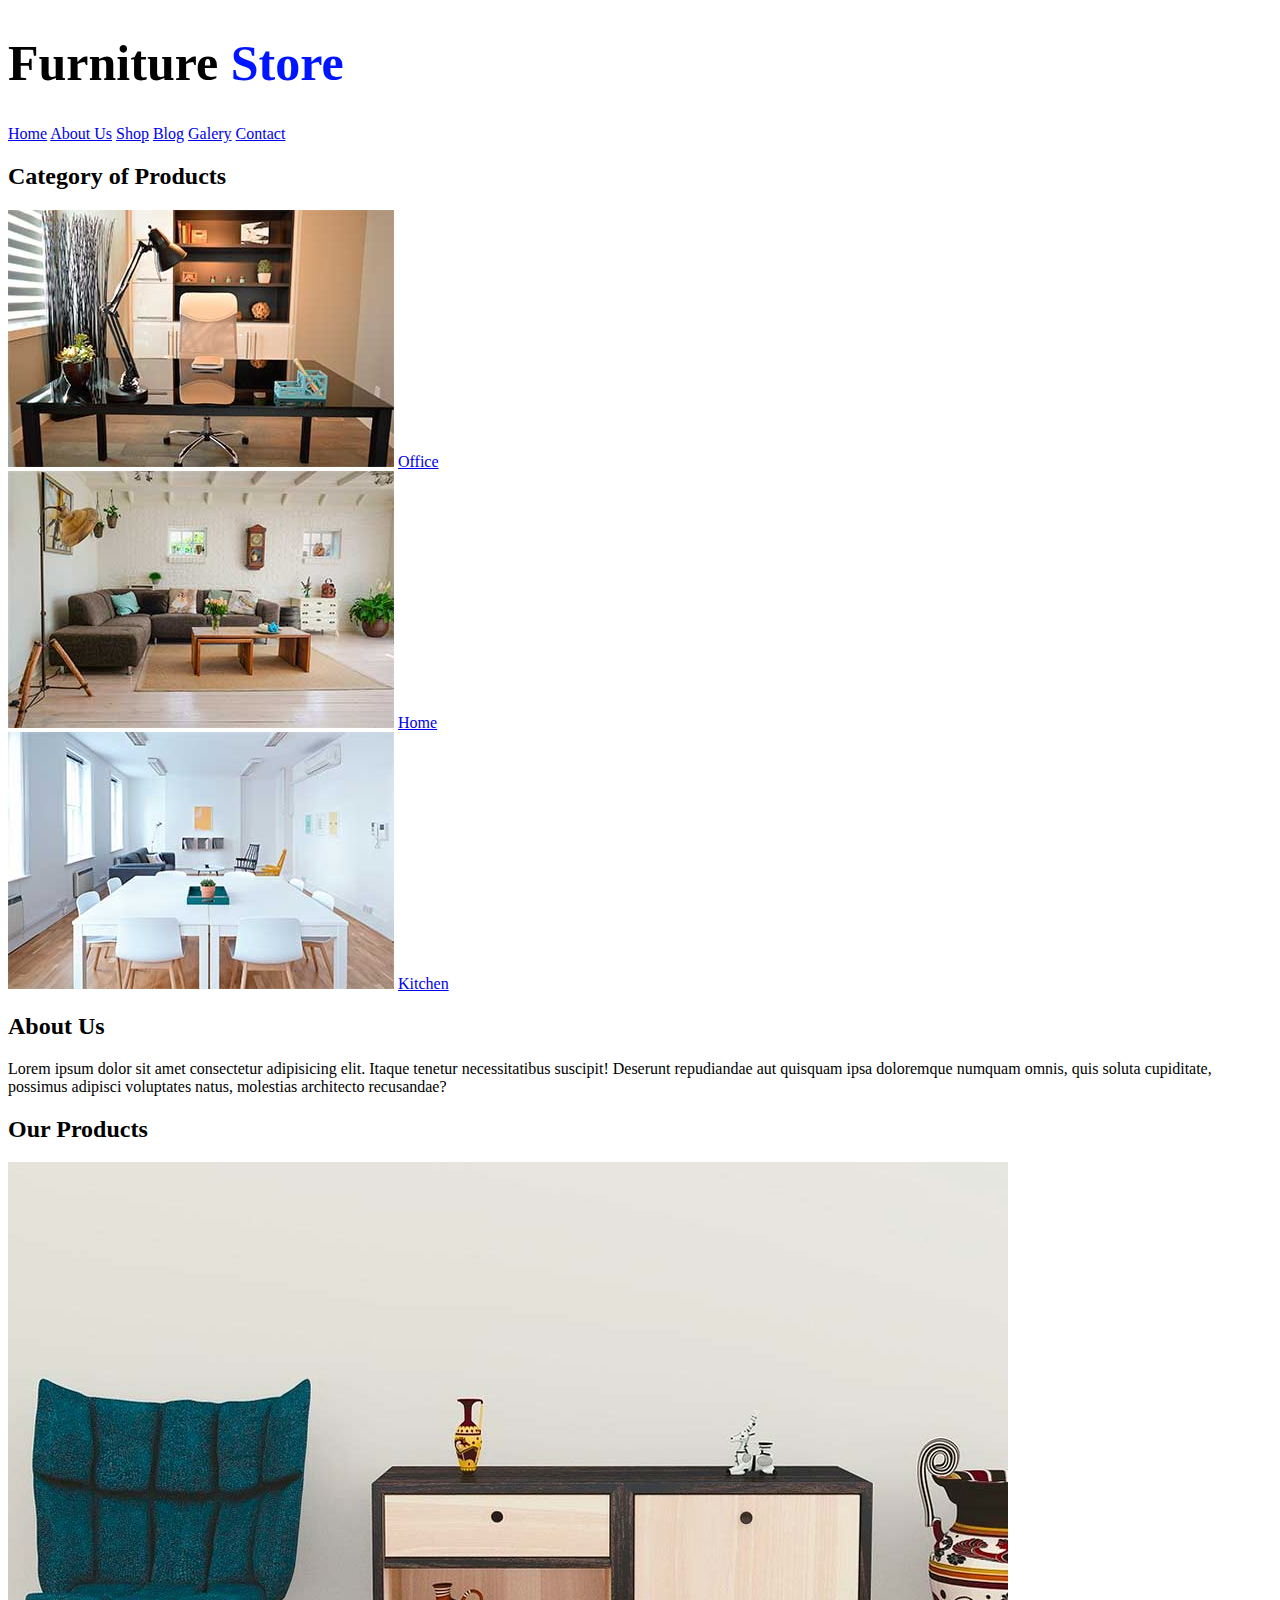
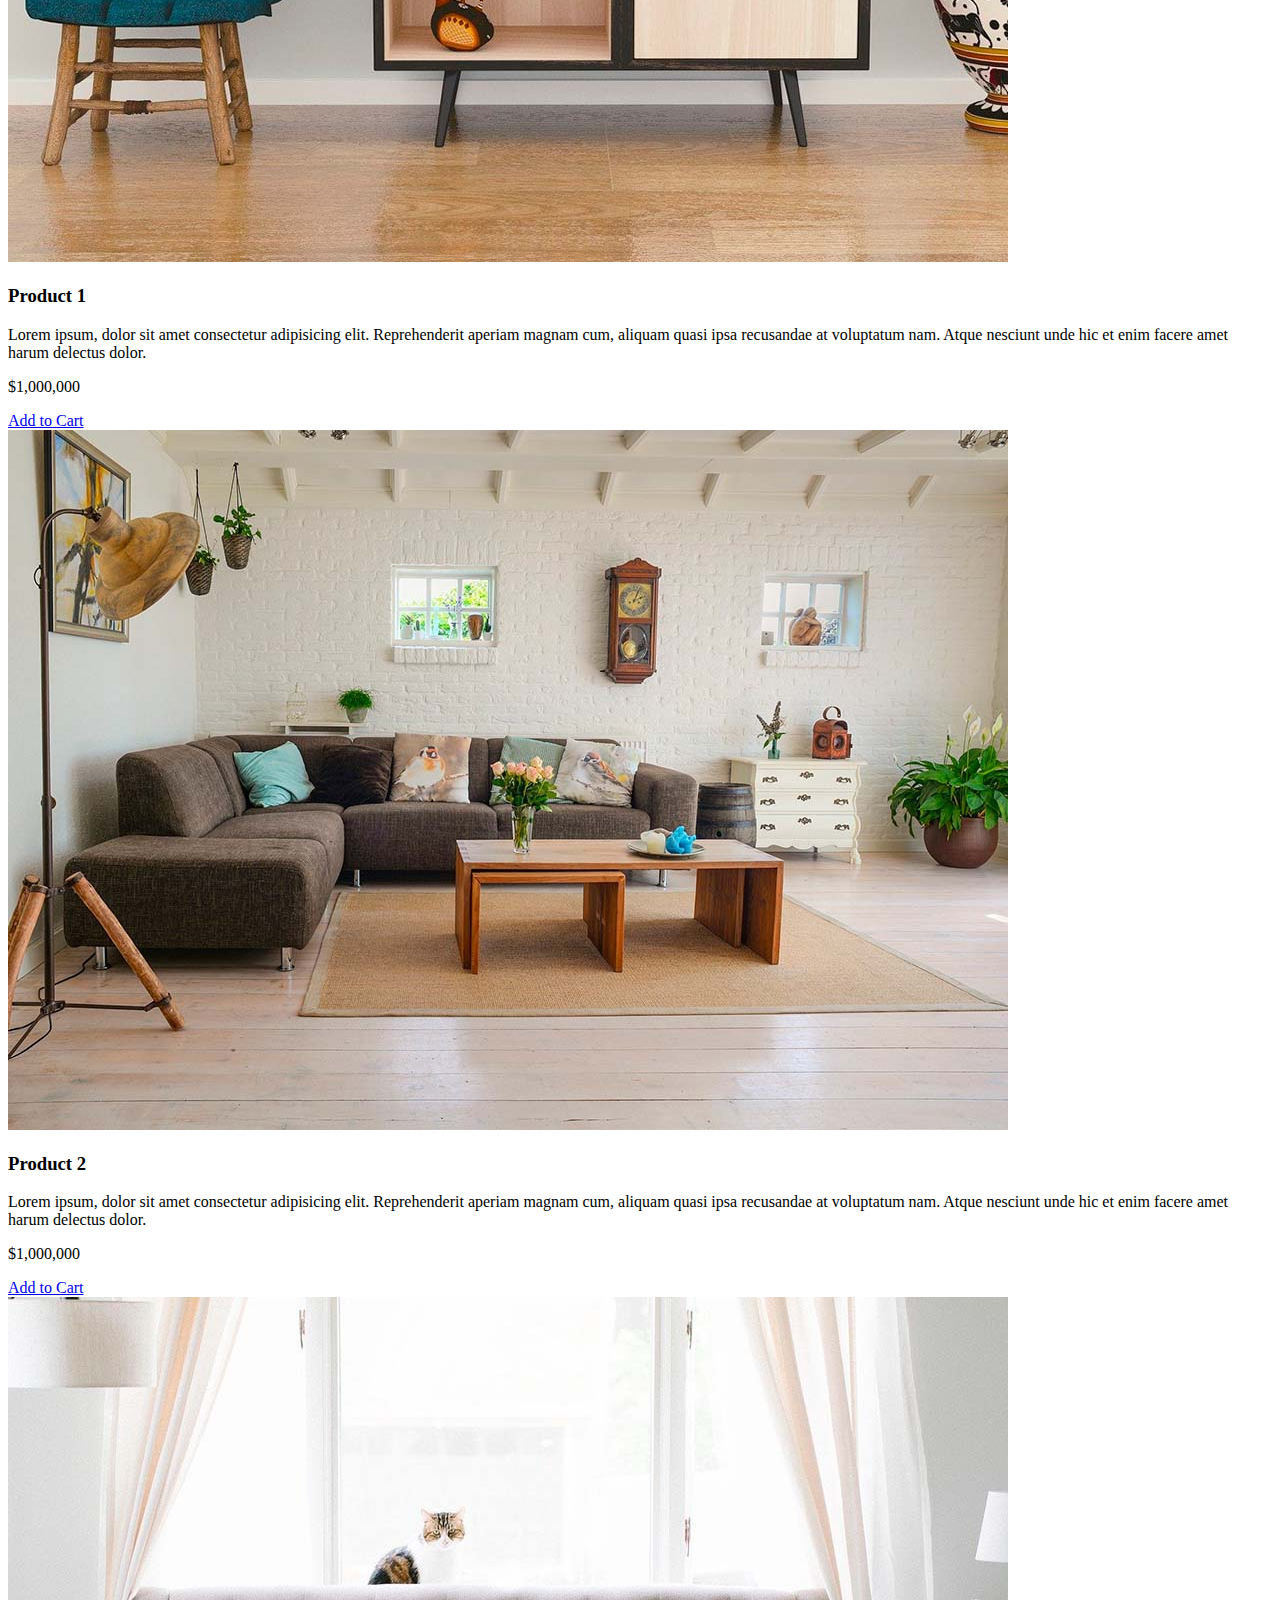
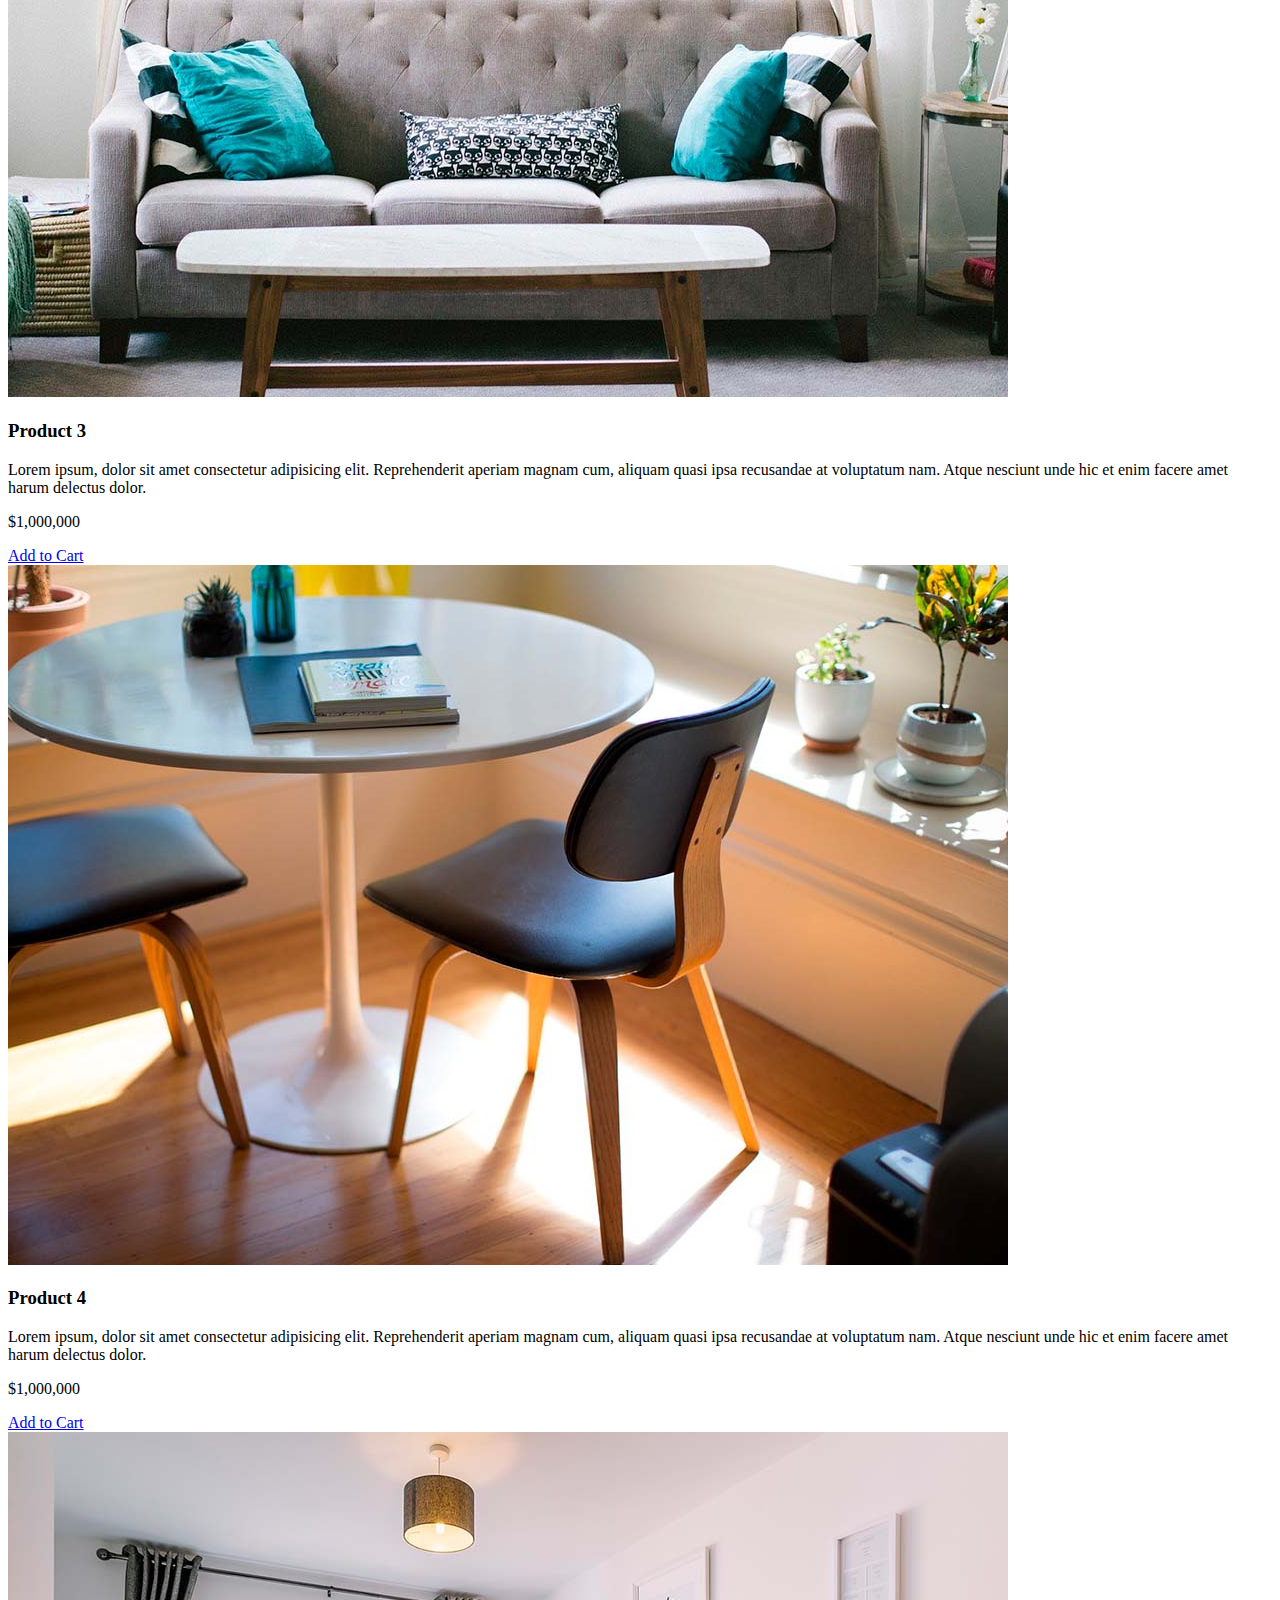
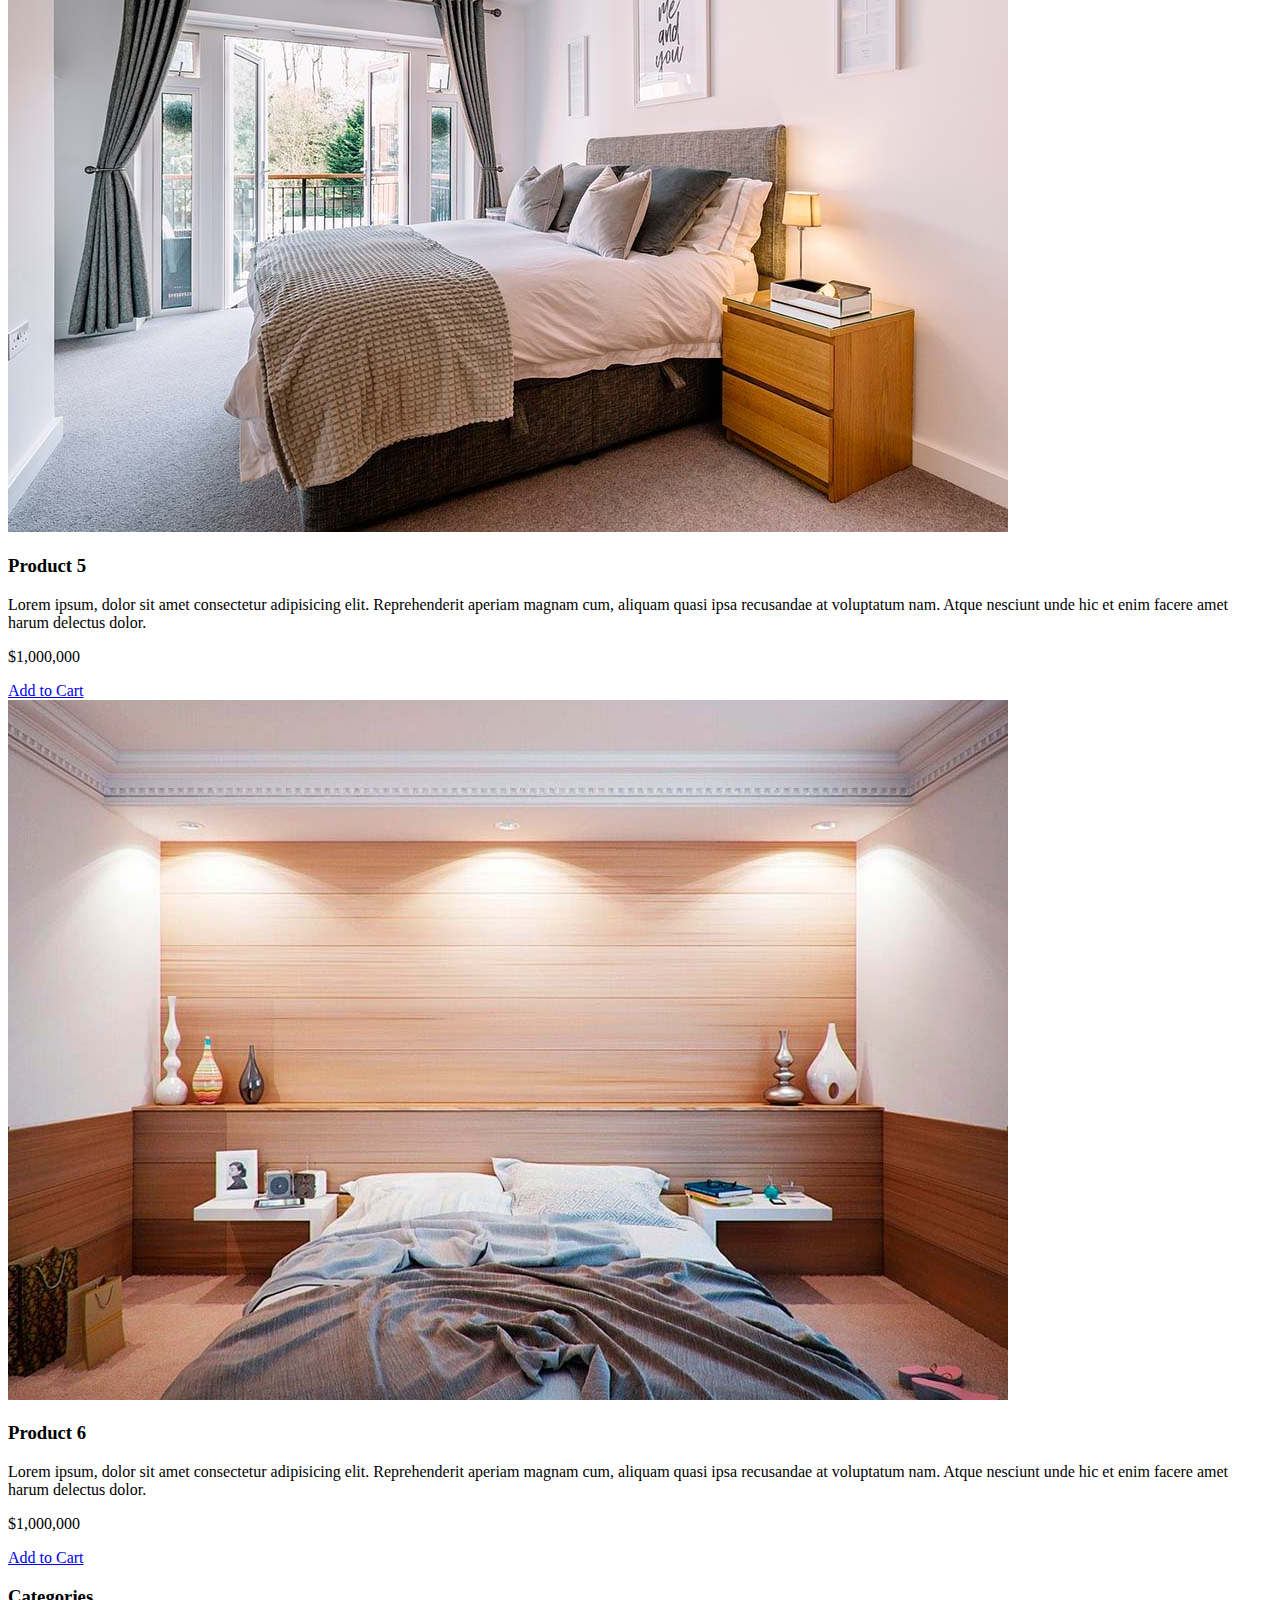
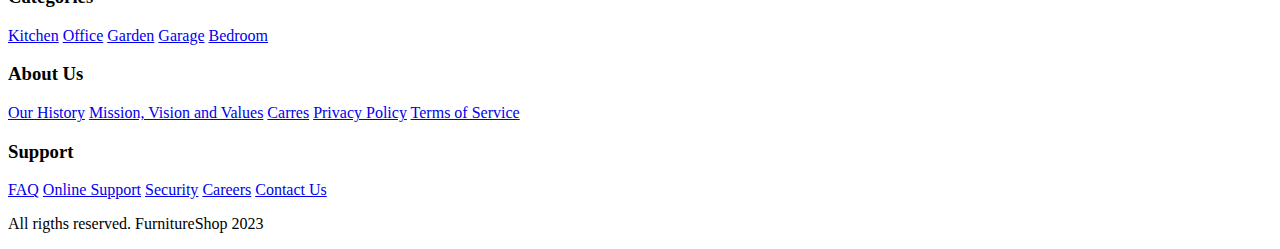
==== Ecommerce/Views/index.html @ 173f8a5f "Challenged title H1 with css" ====
<!DOCTYPE html>
<html lang="es">
<head>
  <meta charset="UTF-8">
  <meta name="viewport" content="width=device-width, initial-scale=1.0">
  <title>Aprendiendo Html5</title>
  <link rel="stylesheet" href="../Styles/styles.css">
</head>
<body>
  <header>
    <h1>Furniture <span>Store</span></h1>
  </header>

  <nav>
    <a href="index.html">Home</a>
    <a href="aboutUs.html">About Us</a>
    <a href="shop.html">Shop</a>
    <a href="blog.html">Blog</a>
    <a href="galery.html">Galery</a>
    <a href="contact.html">Contact</a>
  </nav>

  <section>
    <h2>Category of Products</h2>
    <div>
      <img src="../Assets/Img/categoria1.jpg" alt="Office image">
      <a href="#">Office</a>
    </div>
    <div>
      <img src="../Assets/Img/categoria2.jpg" alt="Home image">
      <a href="#">Home</a>
    </div>
    <div>
      <img src="../Assets/Img/categoria3.jpg" alt="Kitchen image">
      <a href="#">Kitchen</a>
    </div>
  </section>

  <section>
    <div>
      <h2>About Us</h2>
      <p>Lorem ipsum dolor sit amet consectetur adipisicing elit. Itaque tenetur necessitatibus suscipit! Deserunt repudiandae aut quisquam ipsa doloremque numquam omnis, quis soluta cupiditate, possimus adipisci voluptates natus, molestias architecto recusandae?</p>
    </div>
  </section>

  <main>
    <h2>Our Products</h2>
    <div>
      <div>  <!-- This is a product -->
        <img src="../Assets/Img/producto1.jpg" alt="Product 1">
        <div>  <!-- This is a description of product -->
          <h3>Product 1</h3>
          <p>Lorem ipsum, dolor sit amet consectetur adipisicing elit. Reprehenderit aperiam magnam cum, aliquam quasi ipsa recusandae at voluptatum nam. Atque nesciunt unde hic et enim facere amet harum delectus dolor.</p>
          <p>$1,000,000</p>
          <a href="#">Add to Cart</a>
        </div>
      </div>
      <div>  <!-- This is a product -->
        <img src="../Assets/Img/producto2.jpg" alt="Product 2">
        <div>  <!-- This is a description of product -->
          <h3>Product 2</h3>
          <p>Lorem ipsum, dolor sit amet consectetur adipisicing elit. Reprehenderit aperiam magnam cum, aliquam quasi ipsa recusandae at voluptatum nam. Atque nesciunt unde hic et enim facere amet harum delectus dolor.</p>
          <p>$1,000,000</p>
          <a href="#">Add to Cart</a>
        </div>
      </div>
      <div>  <!-- This is a product -->
        <img src="../Assets/Img/producto3.jpg" alt="Product 3">
        <div>  <!-- This is a description of product -->
          <h3>Product 3</h3>
          <p>Lorem ipsum, dolor sit amet consectetur adipisicing elit. Reprehenderit aperiam magnam cum, aliquam quasi ipsa recusandae at voluptatum nam. Atque nesciunt unde hic et enim facere amet harum delectus dolor.</p>
          <p>$1,000,000</p>
          <a href="#">Add to Cart</a>
        </div>
      </div>
      <div>  <!-- This is a product -->
        <img src="../Assets/Img/producto4.jpg" alt="Product 4">
        <div>  <!-- This is a description of product -->
          <h3>Product 4</h3>
          <p>Lorem ipsum, dolor sit amet consectetur adipisicing elit. Reprehenderit aperiam magnam cum, aliquam quasi ipsa recusandae at voluptatum nam. Atque nesciunt unde hic et enim facere amet harum delectus dolor.</p>
          <p>$1,000,000</p>
          <a href="#">Add to Cart</a>
        </div>
      </div>
      <div>  <!-- This is a product -->
        <img src="../Assets/Img/producto5.jpg" alt="Product 5">
        <div>  <!-- This is a description of product -->
          <h3>Product 5</h3>
          <p>Lorem ipsum, dolor sit amet consectetur adipisicing elit. Reprehenderit aperiam magnam cum, aliquam quasi ipsa recusandae at voluptatum nam. Atque nesciunt unde hic et enim facere amet harum delectus dolor.</p>
          <p>$1,000,000</p>
          <a href="#">Add to Cart</a>
        </div>
      </div>
      <div>  <!-- This is a product -->
        <img src="../Assets/Img/producto6.jpg" alt="Product 6">
        <div>  <!-- This is a description of product -->
          <h3>Product 6</h3>
          <p>Lorem ipsum, dolor sit amet consectetur adipisicing elit. Reprehenderit aperiam magnam cum, aliquam quasi ipsa recusandae at voluptatum nam. Atque nesciunt unde hic et enim facere amet harum delectus dolor.</p>
          <p>$1,000,000</p>
          <a href="#">Add to Cart</a>
        </div>
      </div>
    </div>
  </main>

  <footer>
      <div>
        <h3>Categories</h3>
        <nav>
          <a href="#">Kitchen</a>
          <a href="#">Office</a>
          <a href="#">Garden</a>
          <a href="#">Garage</a>
          <a href="#">Bedroom</a>
        </nav>
      </div>
      <div>
        <h3>About Us</h3>
        <nav>
          <a href="#">Our History</a>
          <a href="#">Mission, Vision and Values</a>
          <a href="#">Carres</a>
          <a href="#">Privacy Policy</a>
          <a href="#">Terms of Service</a>
        </nav>
      </div>
      <div>
        <h3>Support</h3>
        <nav>
          <a href="#">FAQ</a>
          <a href="#">Online Support</a>
          <a href="#">Security</a>
          <a href="#">Careers</a>
          <a href="#">Contact Us</a>
        </nav>
      </div>
      <p>All rigths reserved. FurnitureShop 2023</p>
  </footer>
</body>
</html>
---- Ecommerce/Styles/styles.css ----
h1{
  color: black;
  font-size: 50px;
}

h1 span {
  color: rgb(0, 21, 255);
}
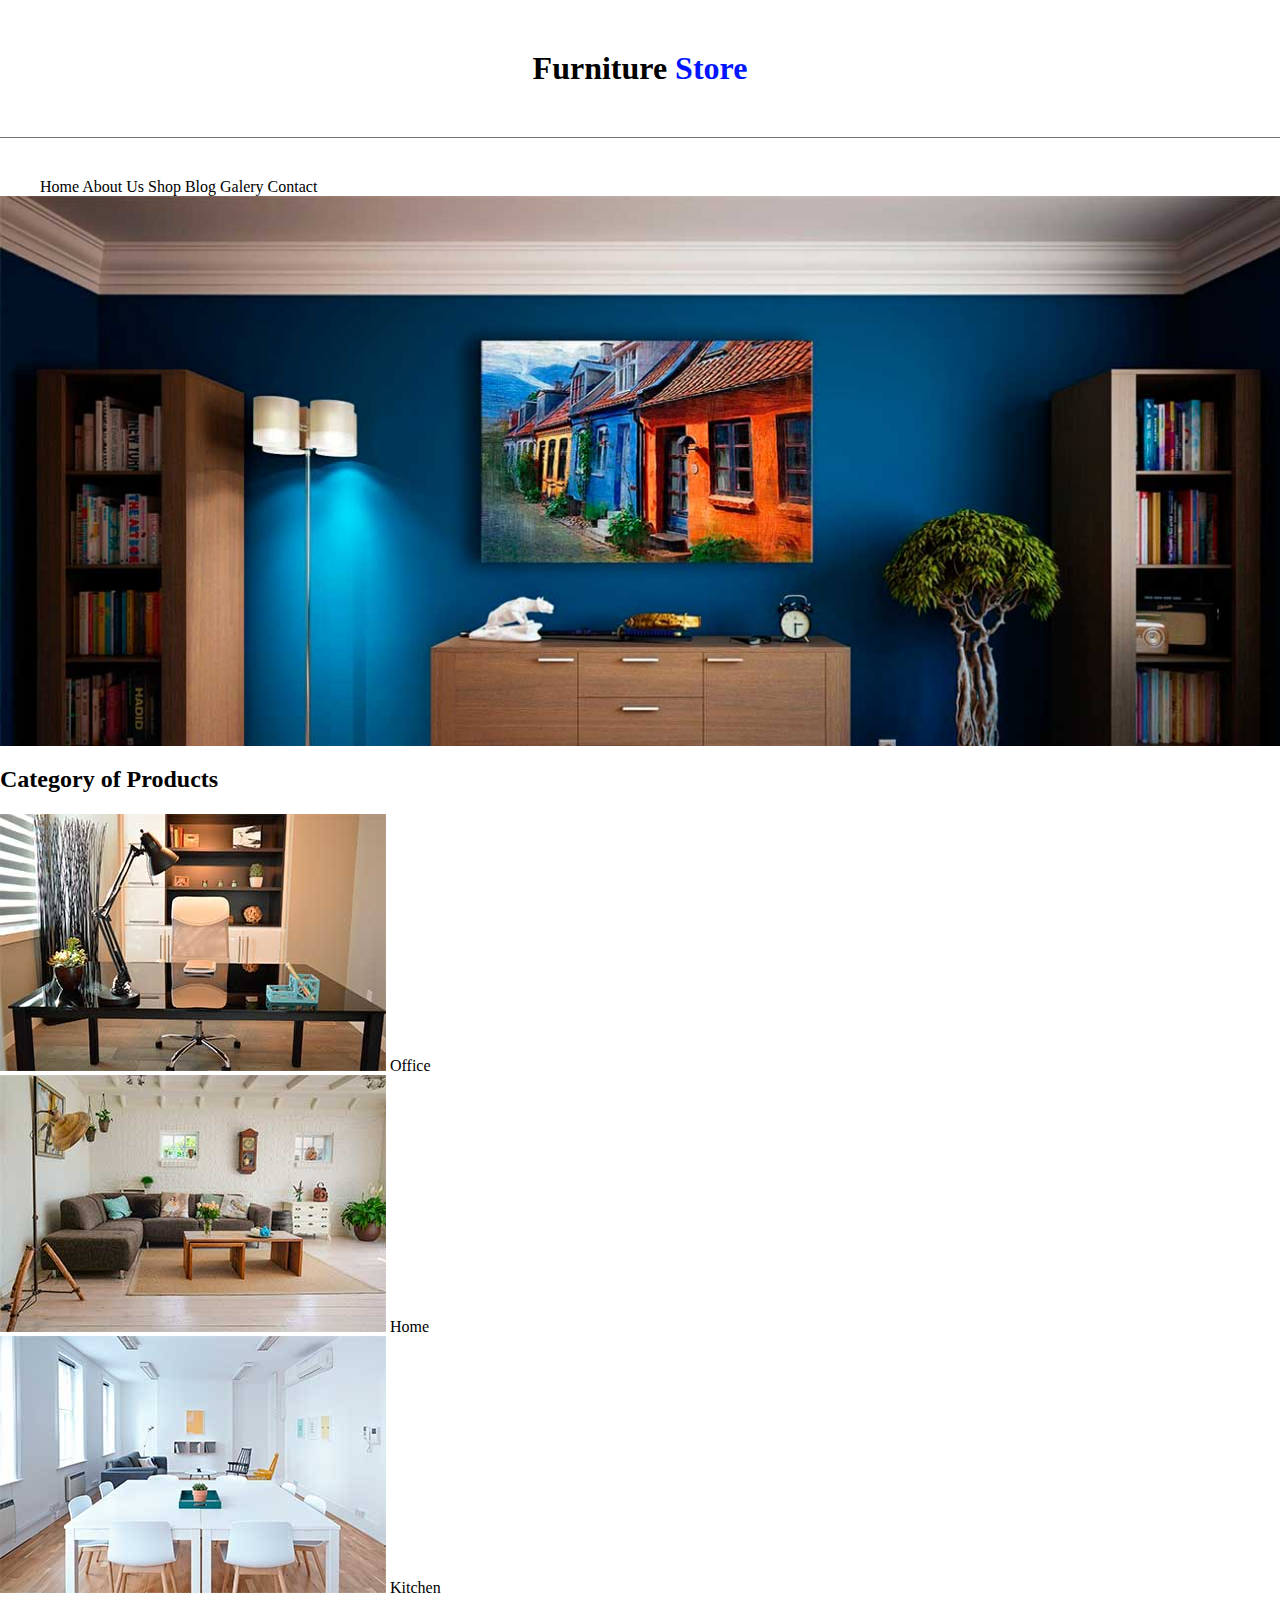
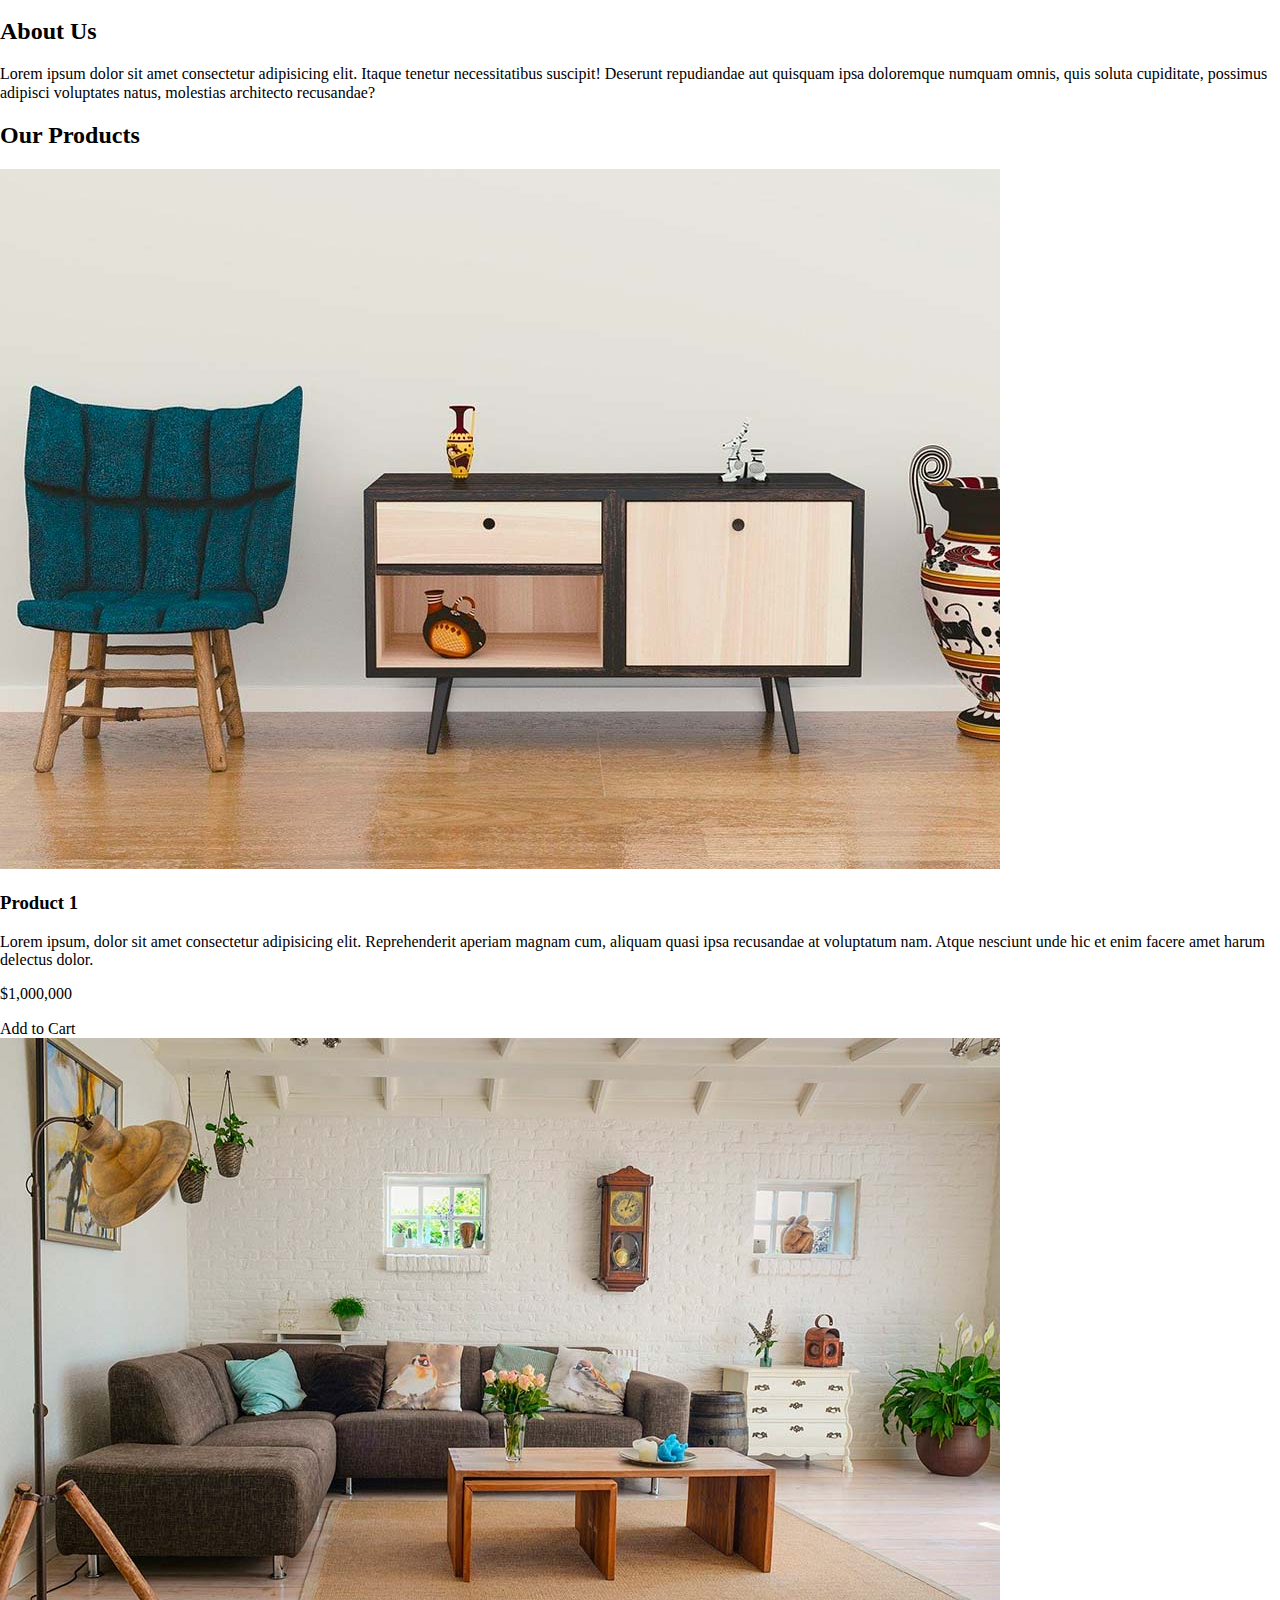
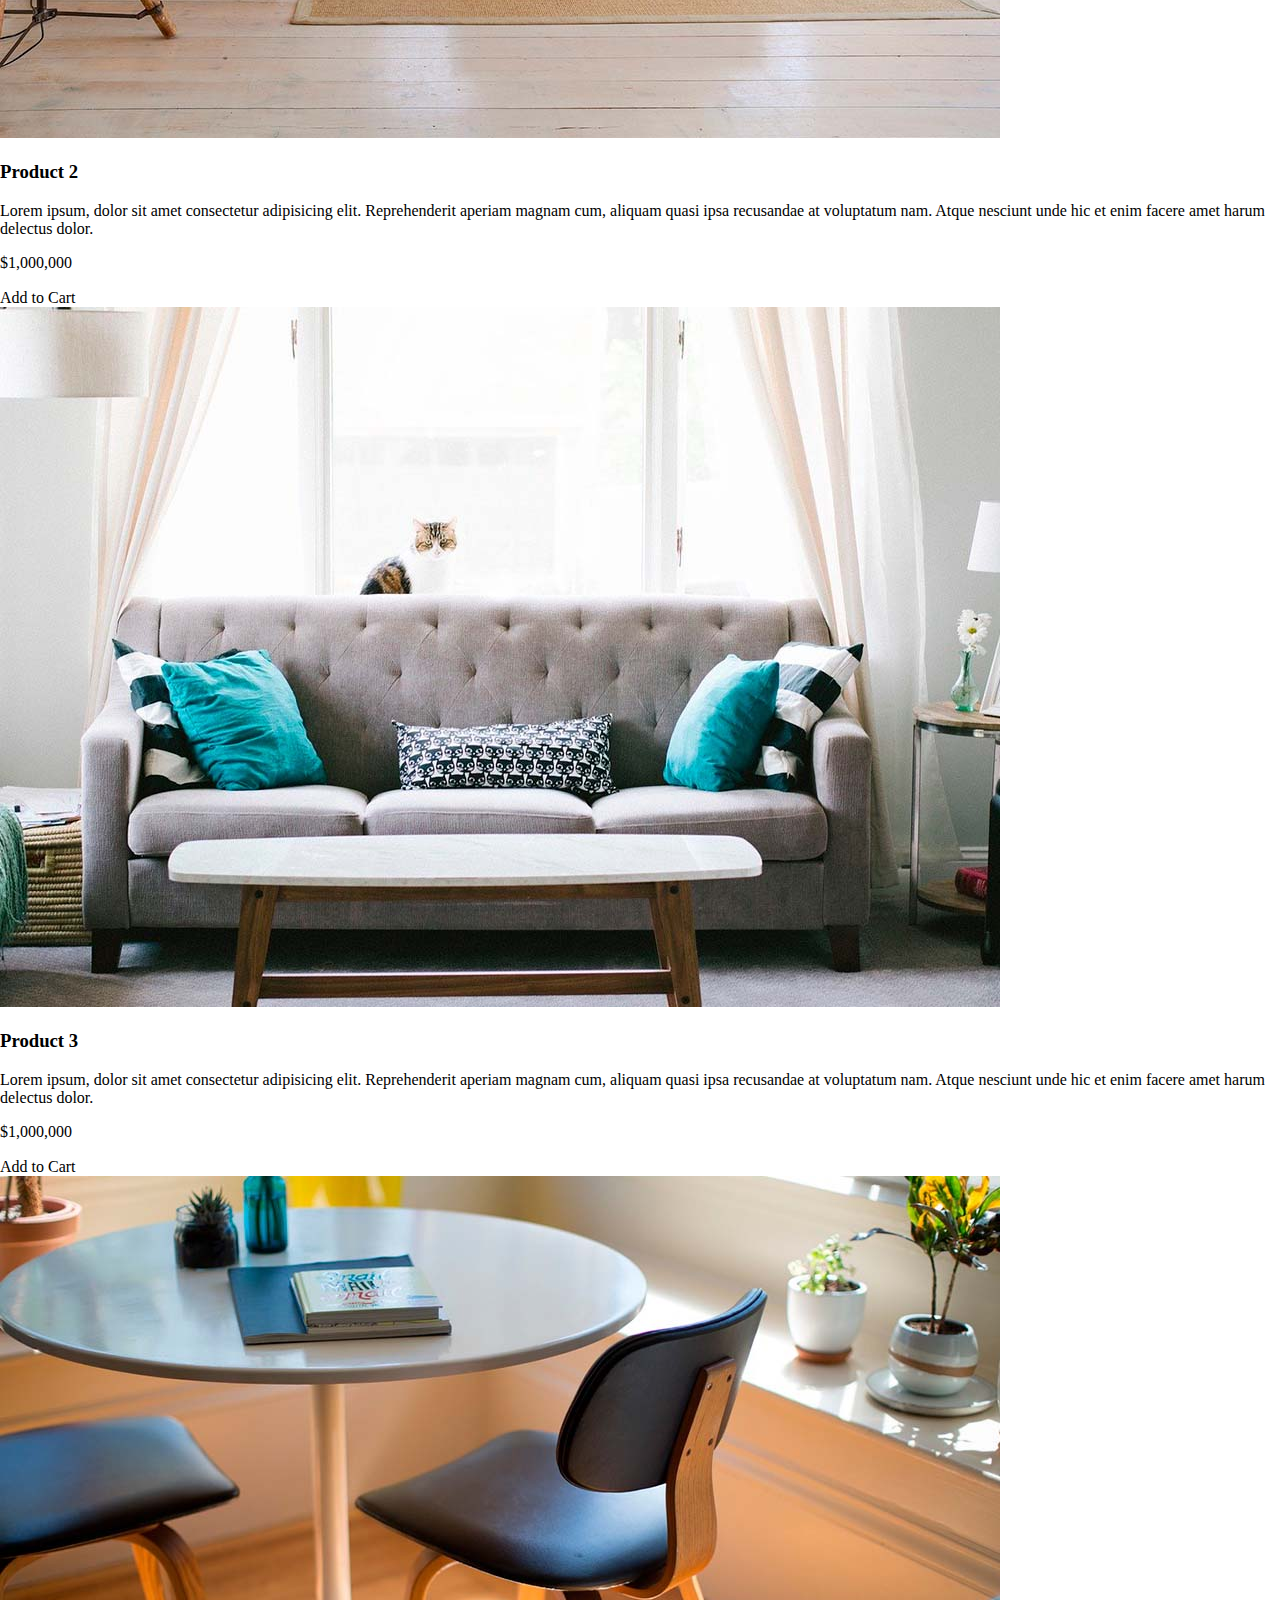
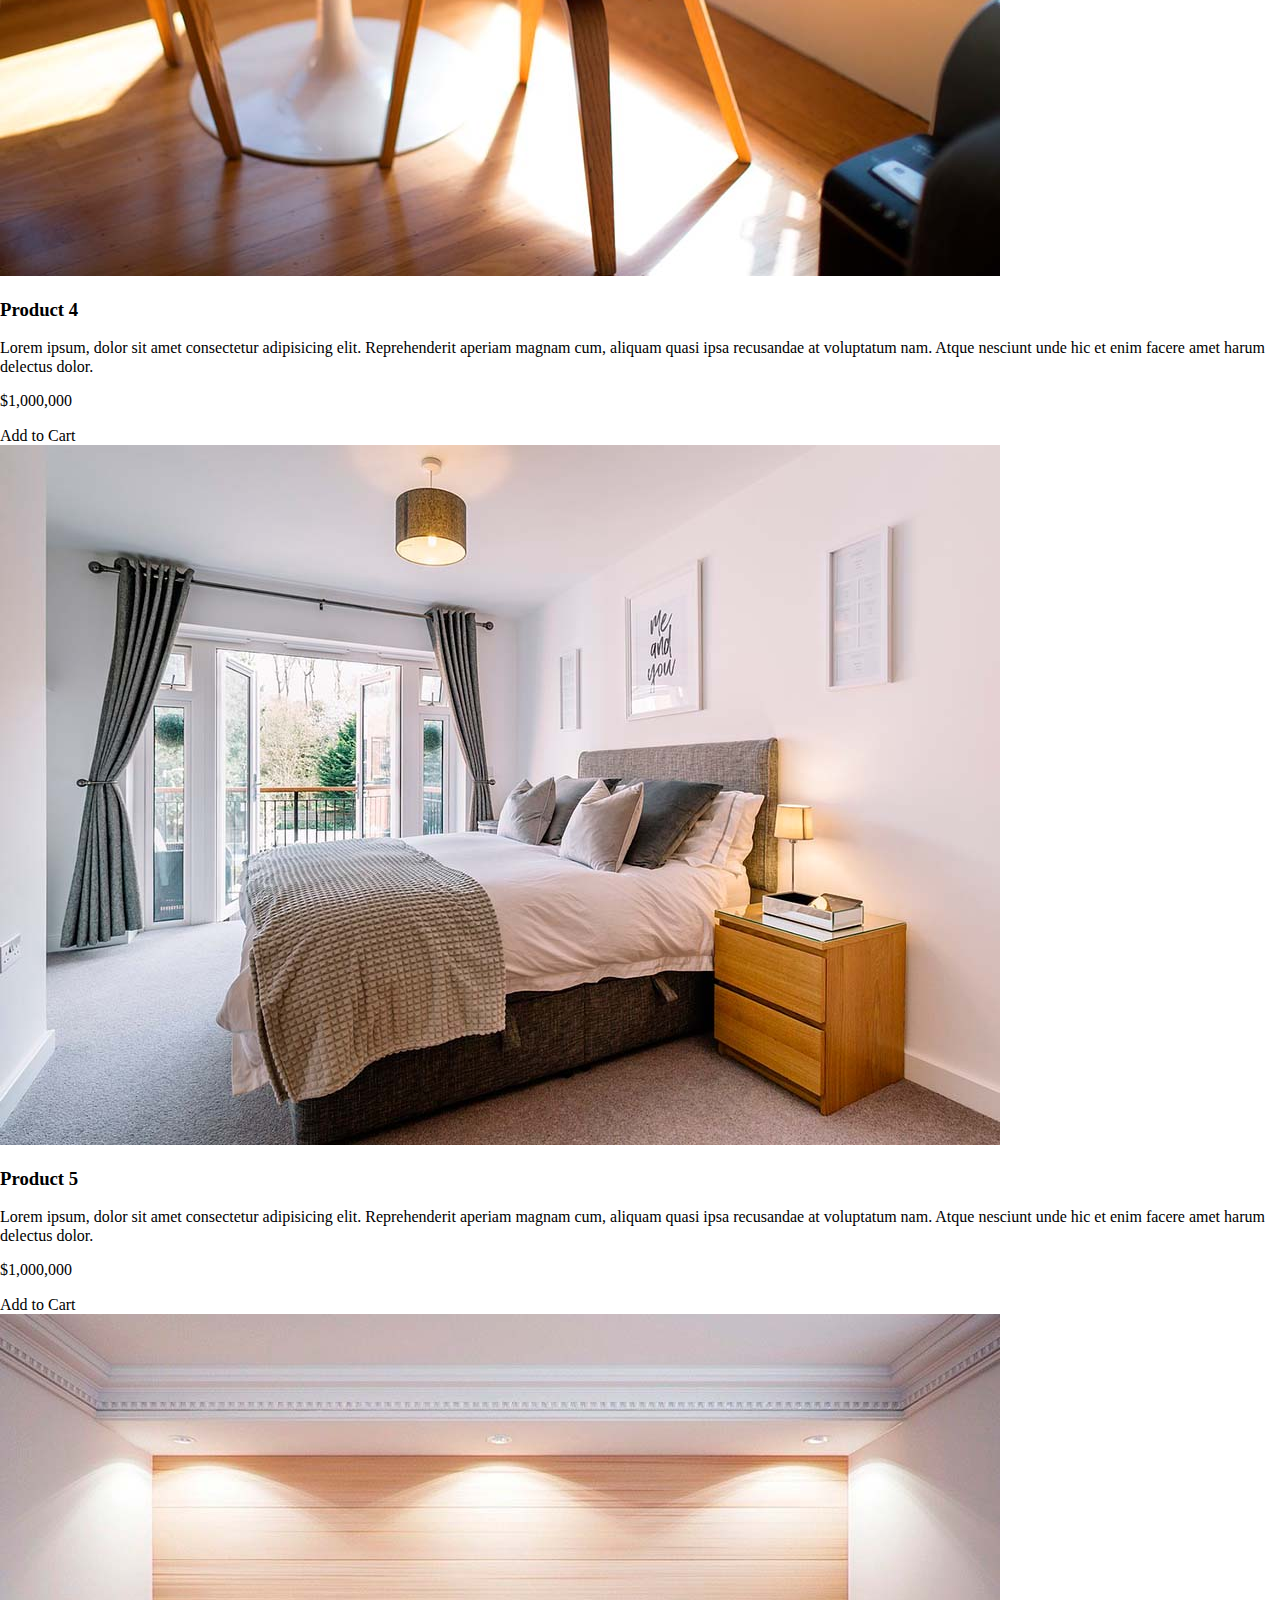
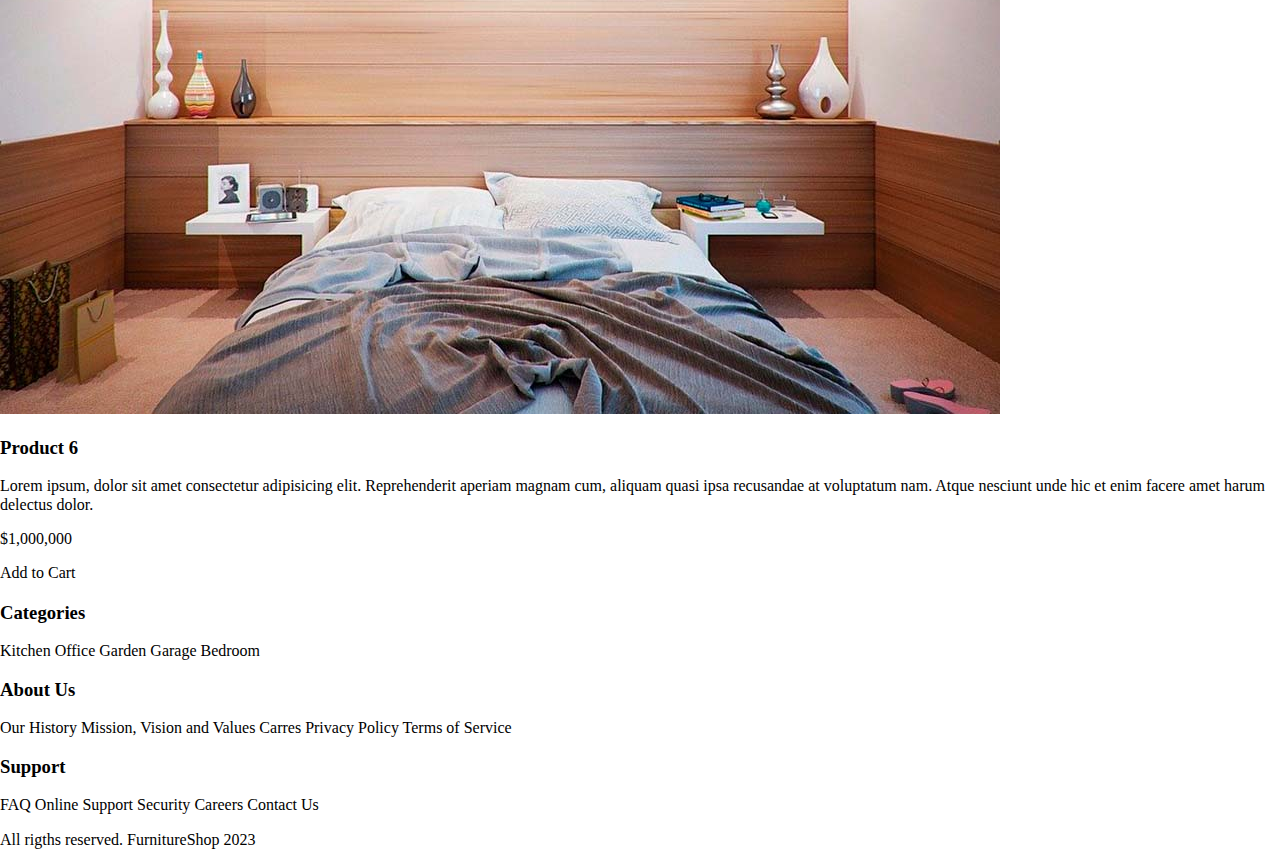
==== commit b011366a: "Add normalize.css box model and start of css" ====
--- a/Ecommerce/Views/index.html
+++ b/Ecommerce/Views/index.html
@@ -4,14 +4,16 @@
   <meta charset="UTF-8">
   <meta name="viewport" content="width=device-width, initial-scale=1.0">
   <title>Aprendiendo Html5</title>
+  <link rel="stylesheet" href="../Styles/normalize.css">
   <link rel="stylesheet" href="../Styles/styles.css">
 </head>
 <body>
   <header>
-    <h1>Furniture <span>Store</span></h1>
+    <h1 class="siteName">Furniture <span>Store</span></h1>
   </header>
 
-  <nav>
+  <div class="line"></div>
+  <nav class="primaryNav container">
     <a href="index.html">Home</a>
     <a href="aboutUs.html">About Us</a>
     <a href="shop.html">Shop</a>
@@ -19,7 +21,9 @@
     <a href="galery.html">Galery</a>
     <a href="contact.html">Contact</a>
   </nav>
+  <div class="hero">
 
+  </div>
   <section>
     <h2>Category of Products</h2>
     <div>
@@ -36,7 +40,7 @@
     </div>
   </section>
 
-  <section>
+  <section class="aboutUs">
     <div>
       <h2>About Us</h2>
       <p>Lorem ipsum dolor sit amet consectetur adipisicing elit. Itaque tenetur necessitatibus suscipit! Deserunt repudiandae aut quisquam ipsa doloremque numquam omnis, quis soluta cupiditate, possimus adipisci voluptates natus, molestias architecto recusandae?</p>
--- a/Ecommerce/Styles/styles.css
+++ b/Ecommerce/Styles/styles.css
@@ -1,8 +1,66 @@
-h1{
-  color: black;
-  font-size: 50px;
+/* Snippet de box model y box sizing */
+html {
+  box-sizing: border-box;
+}
+*, *:before, *:after {
+  box-sizing: inherit;
 }
 
-h1 span {
+/* Globales */
+a {
+  text-decoration: none;
+  color: black;
+}
+
+
+/* Header y Navegacion */
+.siteName{
+  margin-top: 50px;
+  margin-bottom: 50px;
+  text-align: center;
+}
+
+.siteName span {
   color: rgb(0, 21, 255);
-}+}
+
+.line {
+  border-top: 1px solid rgba(79, 79, 79, 0.798);
+  padding: 20px 0;
+}
+
+.container {
+  max-width: 1200px;
+  margin: 0px auto;
+}
+
+.hero {
+  background-image: url(../Assets/Img/principal.jpg);
+  height: 550px;
+  background-repeat: no-repeat;
+  background-size: cover;
+}
+
+/* BOX MODEL */
+/* Padding = separar el contenido de los bordes hacia adentro del contenedor */
+/* Margin = separar el contenido de los bordes hacia afuera del contenedor */
+/* Border = borde del contenedor */
+/* Width = ancho del contenedor */
+/* Height = alto del contenedor */
+/* Box-sizing = permite que el width y height sean el ancho y alto del contenedor, sin contar el padding y border */
+/* Snippet
+
+html {
+  box-sizing: border-box;
+}
+*, *:before, *:after {
+  box-sizing: inherit;
+}
+
+
+*/
+
+/* DISPLAY */
+/* Block = ocupa todo el ancho disponible y se coloca un elemento debajo del otro */
+/* Inline = ocupa el ancho del contenido y se coloca un elemento a la derecha del otro */
+/* Inline-block = permite darle un width, height y margin a un elemento inline comun */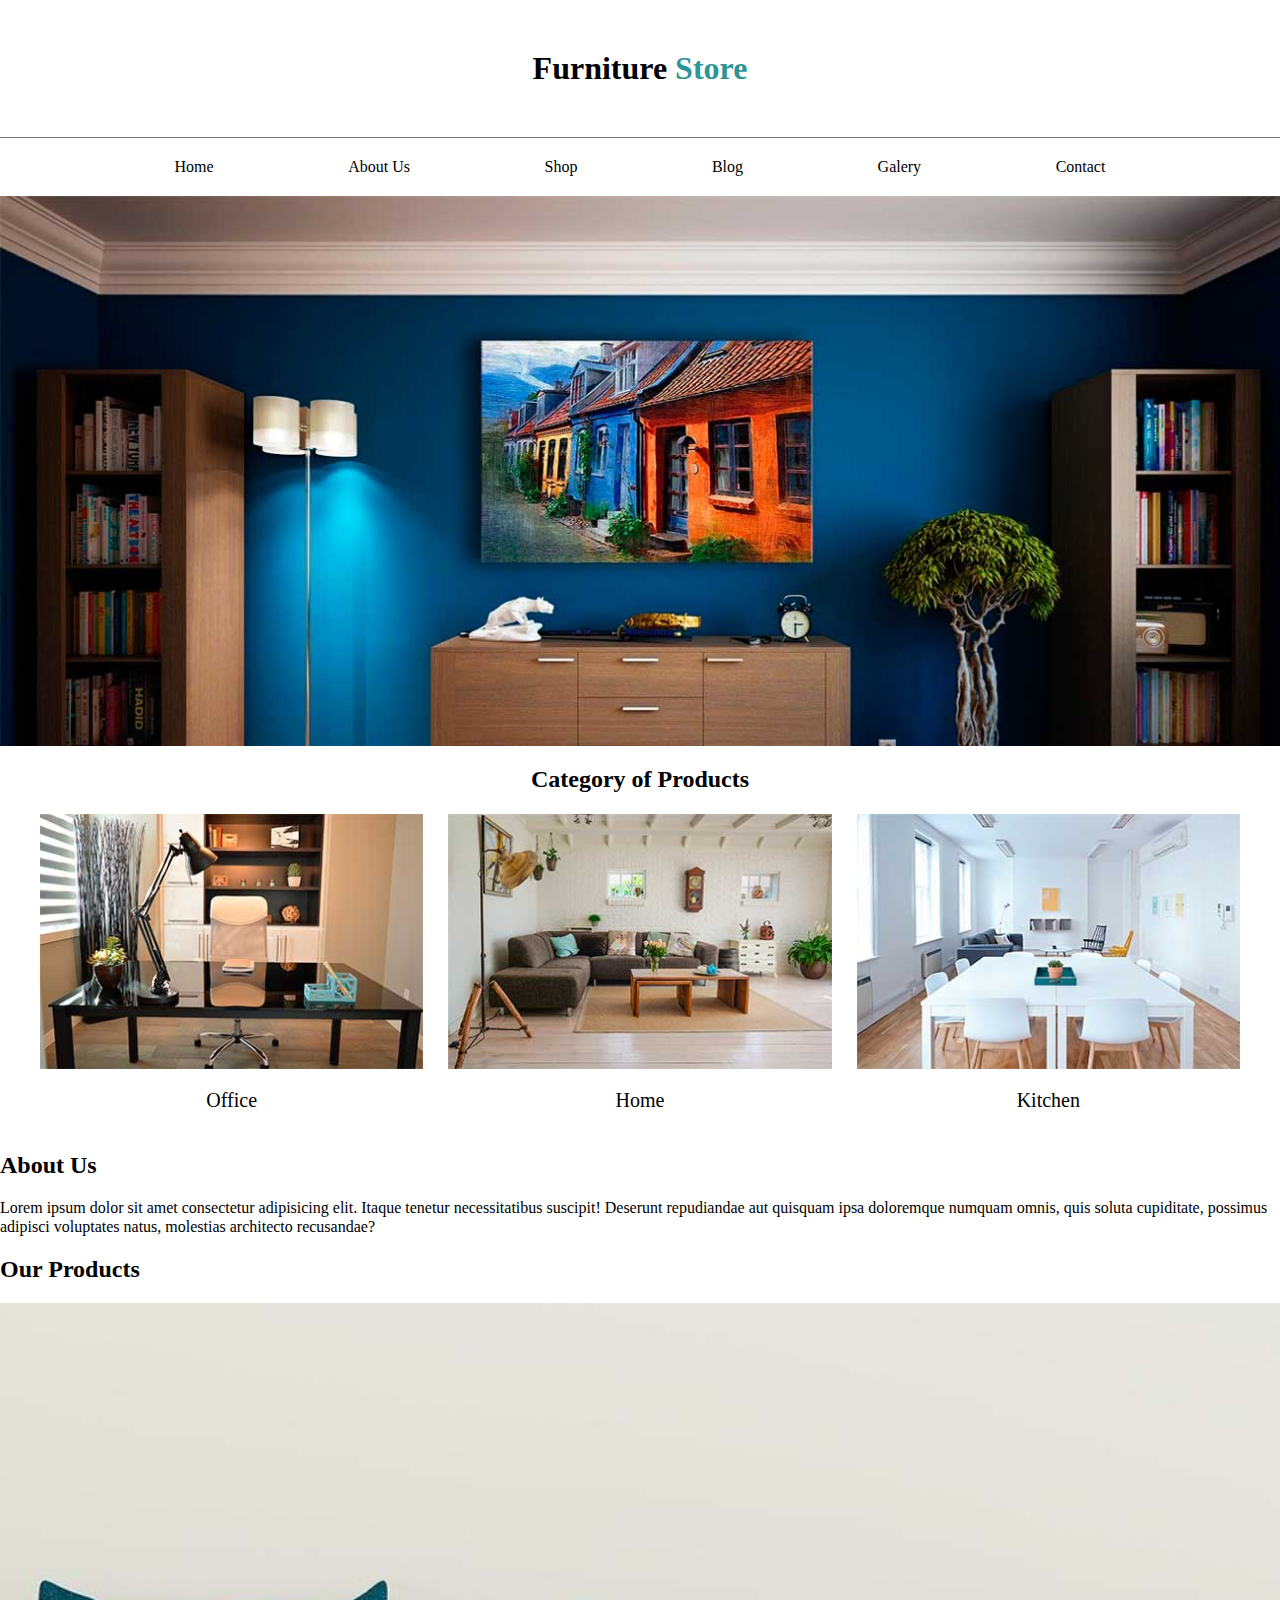
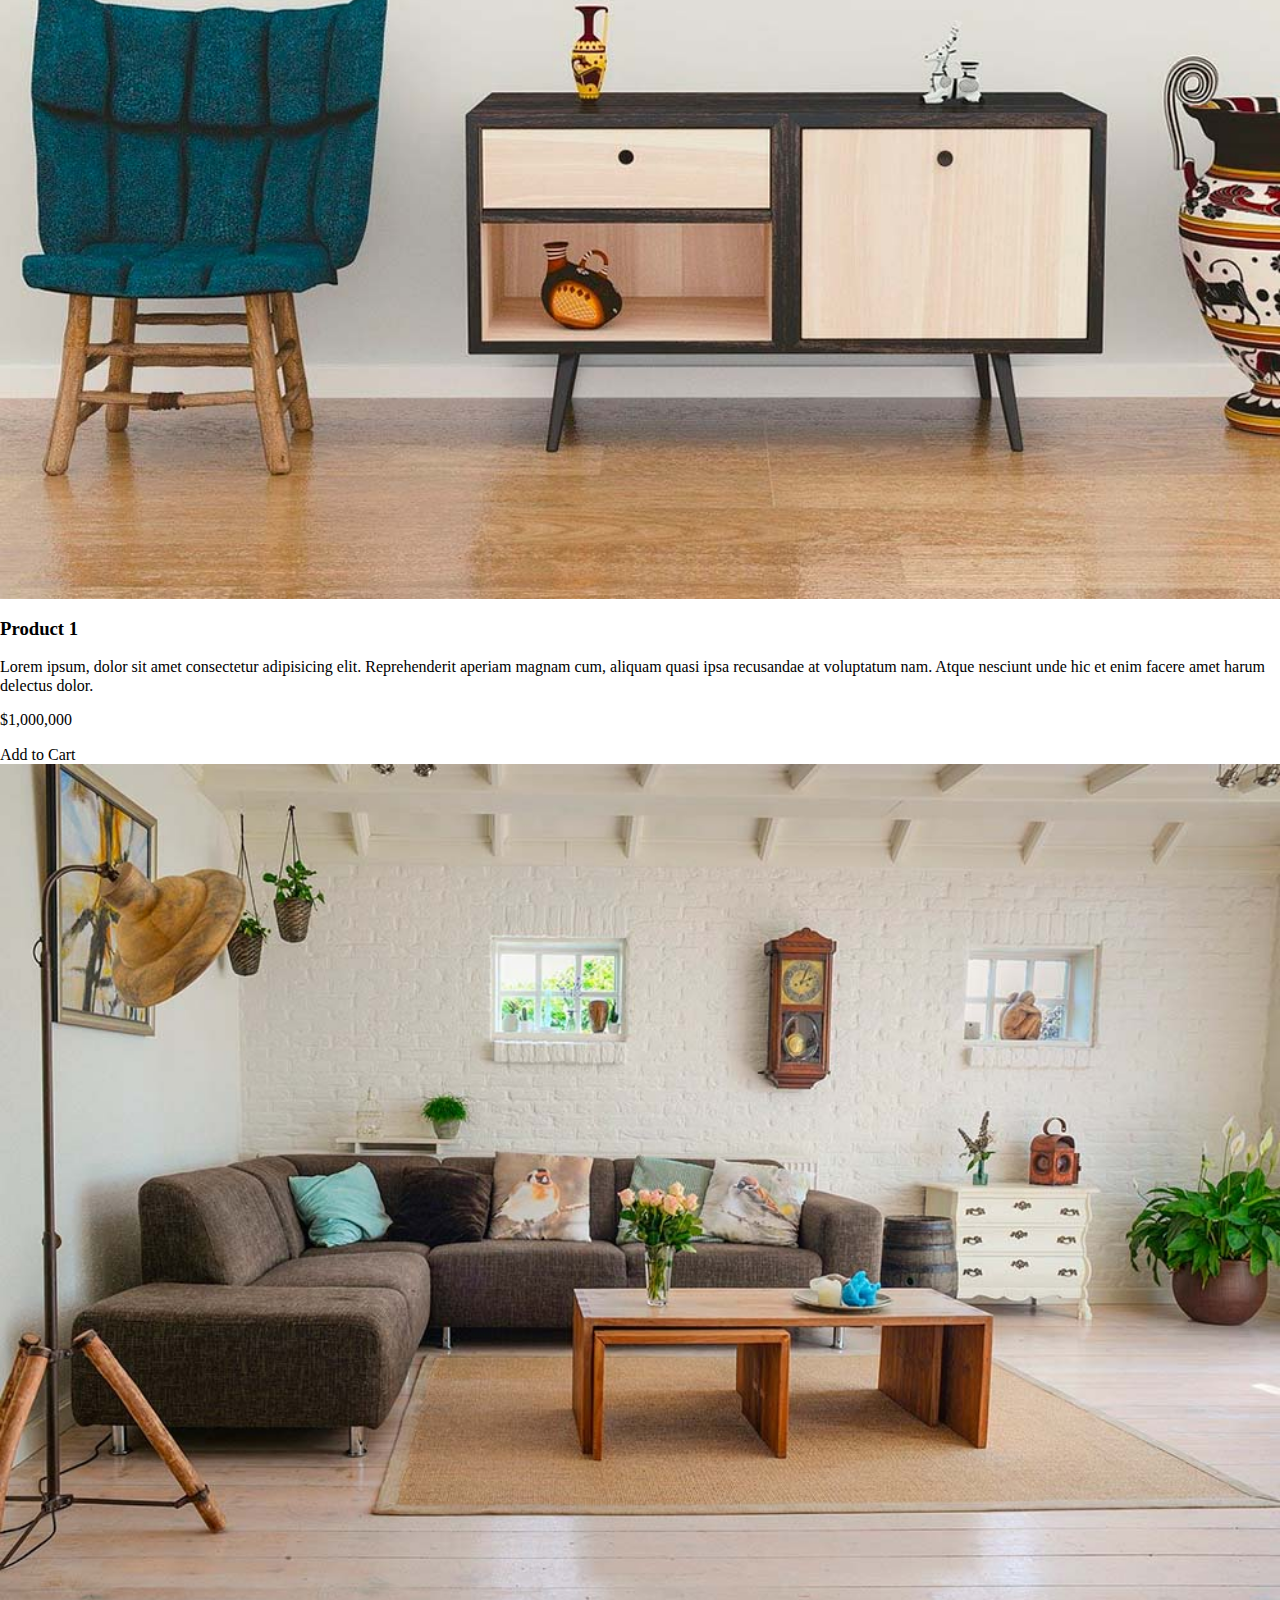
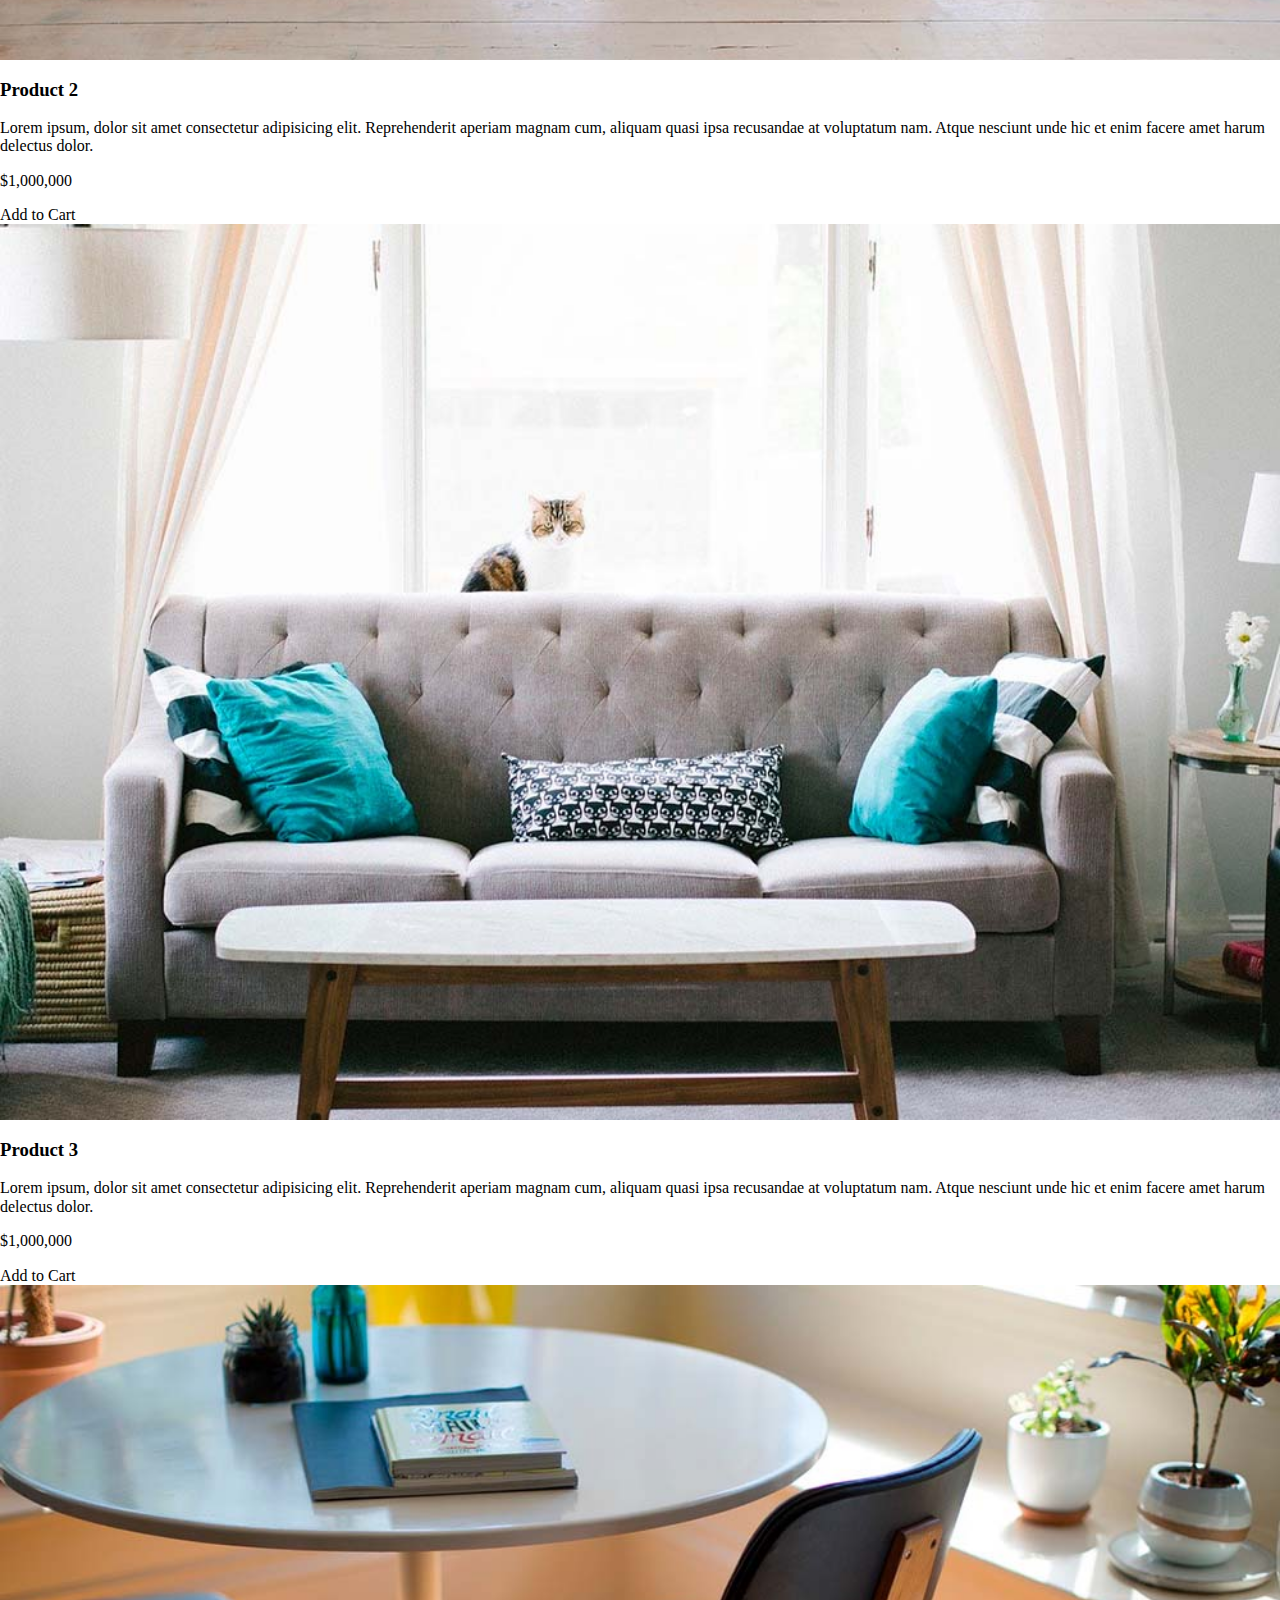
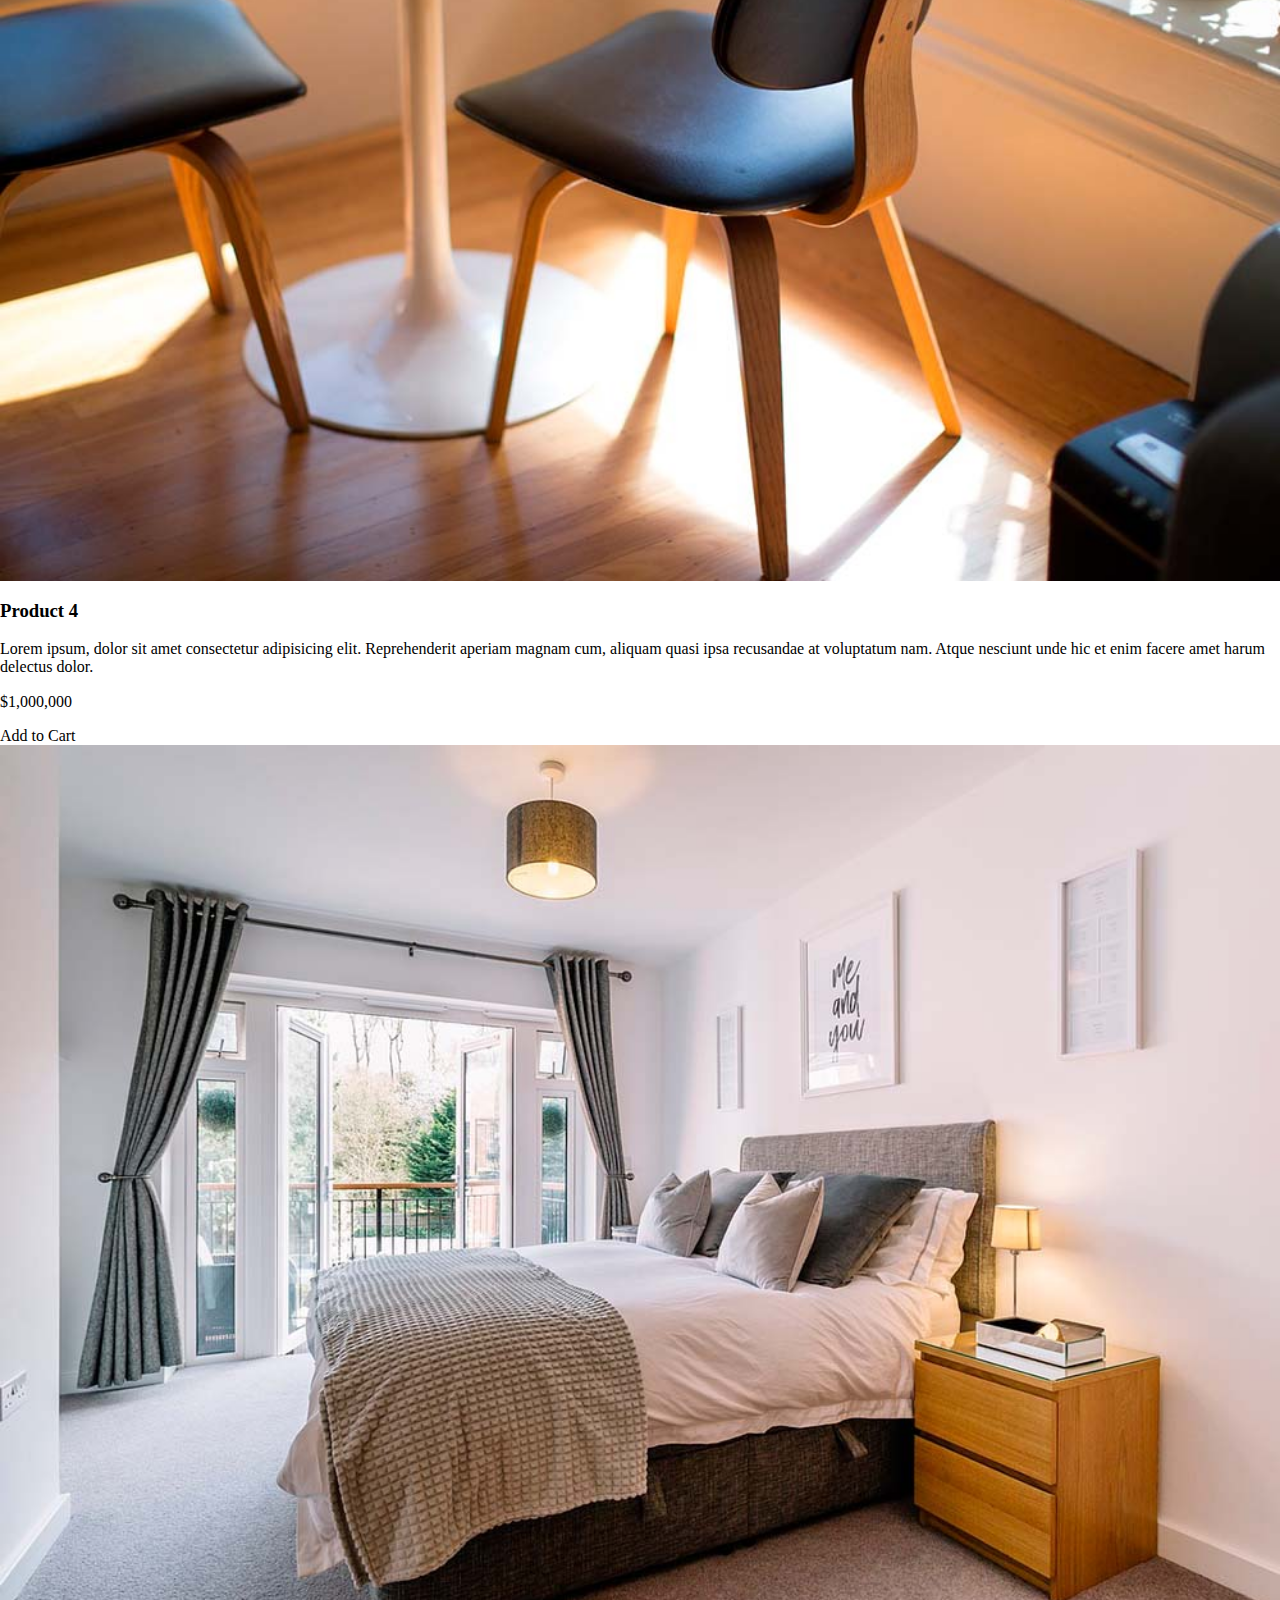
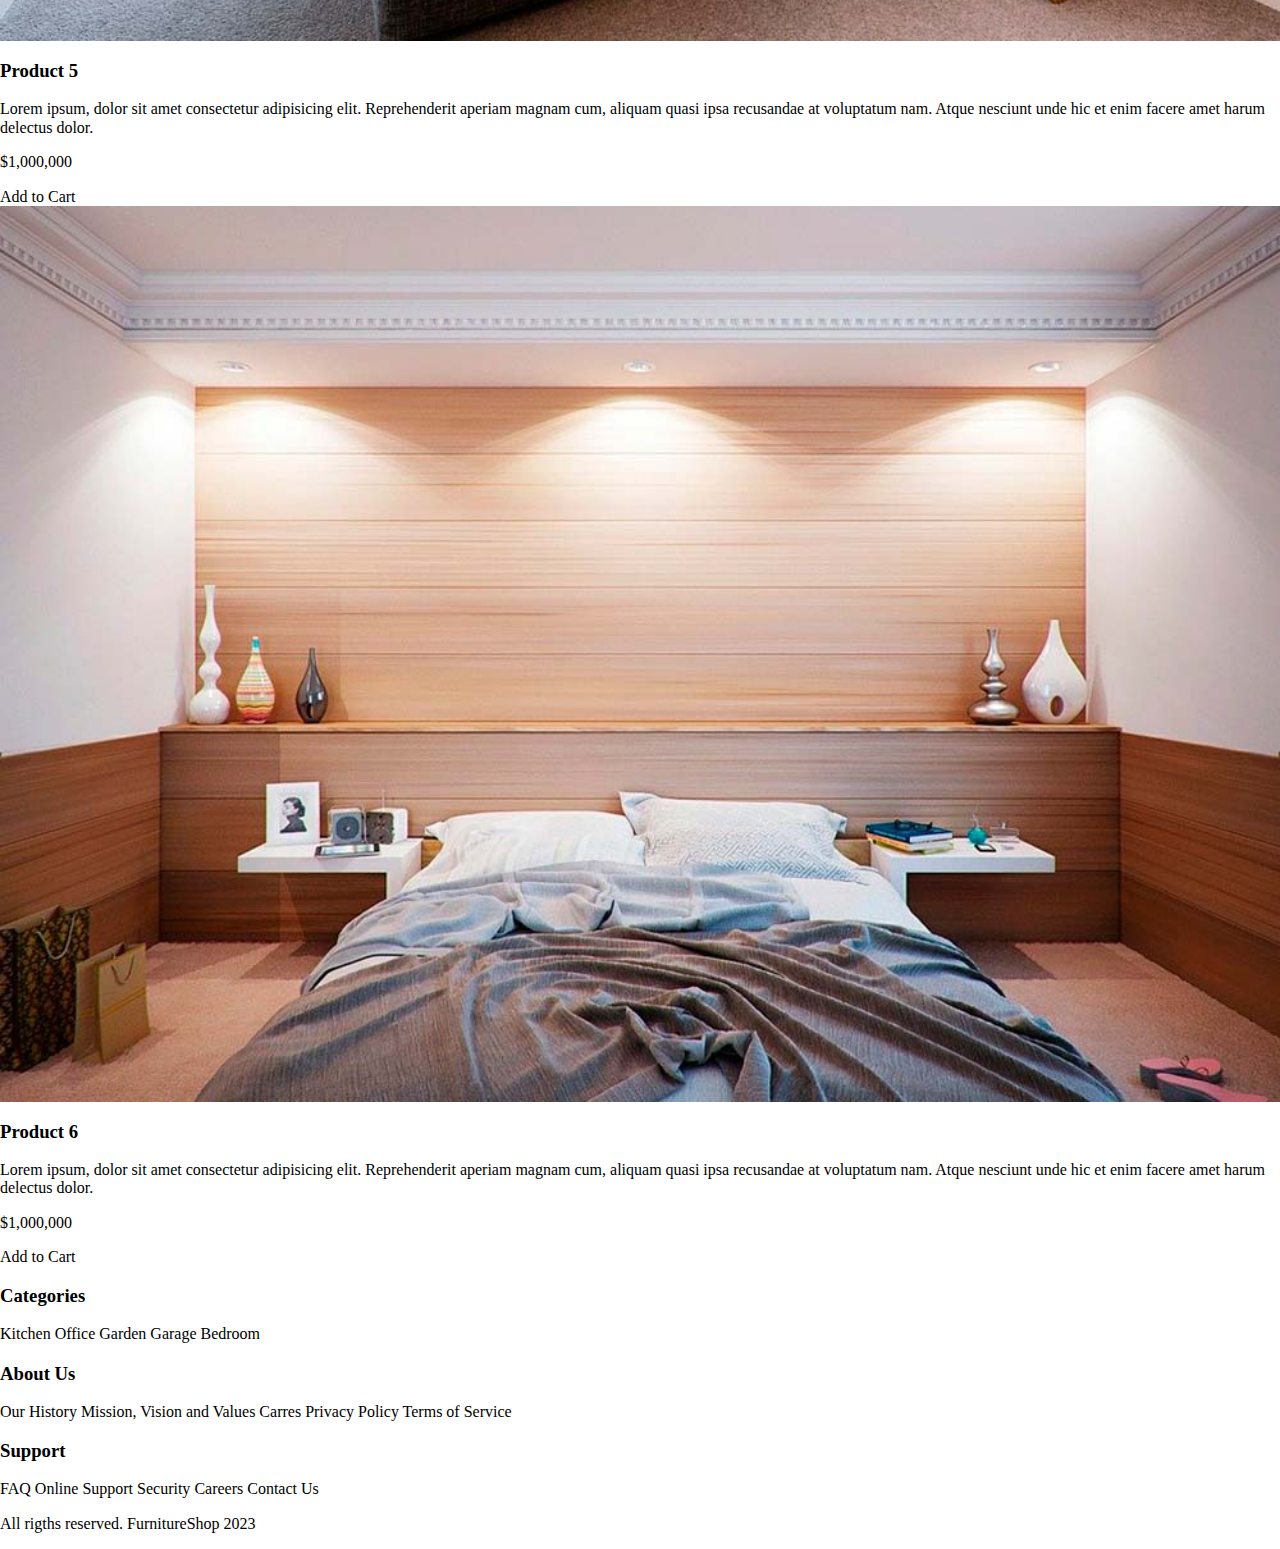
==== commit ccb5f15d: "Challenge primaryNav and listCategories" ====
--- a/Ecommerce/Views/index.html
+++ b/Ecommerce/Views/index.html
@@ -22,21 +22,22 @@
     <a href="contact.html">Contact</a>
   </nav>
   <div class="hero">
-
   </div>
-  <section>
+  <section class="container categories">
     <h2>Category of Products</h2>
-    <div>
-      <img src="../Assets/Img/categoria1.jpg" alt="Office image">
-      <a href="#">Office</a>
-    </div>
-    <div>
-      <img src="../Assets/Img/categoria2.jpg" alt="Home image">
-      <a href="#">Home</a>
-    </div>
-    <div>
-      <img src="../Assets/Img/categoria3.jpg" alt="Kitchen image">
-      <a href="#">Kitchen</a>
+    <div class="listCategories">
+      <div class="category">
+        <img src="../Assets/Img/categoria1.jpg" alt="Office image">
+        <a href="#">Office</a>
+      </div>
+      <div class="category">
+        <img src="../Assets/Img/categoria2.jpg" alt="Home image">
+        <a href="#">Home</a>
+      </div>
+      <div class="category">
+        <img src="../Assets/Img/categoria3.jpg" alt="Kitchen image">
+        <a href="#">Kitchen</a>
+      </div>
     </div>
   </section>
 
--- a/Ecommerce/Styles/styles.css
+++ b/Ecommerce/Styles/styles.css
@@ -12,6 +12,16 @@
   color: black;
 }
 
+.container {
+  max-width: 1200px;
+  margin: 0px auto;
+}
+
+img {
+  width: 100%;
+  display: block;
+}
+
 
 /* Header y Navegacion */
 .siteName{
@@ -21,17 +31,19 @@
 }
 
 .siteName span {
-  color: rgb(0, 21, 255);
+  color: #2D9596;
 }
 
 .line {
   border-top: 1px solid rgba(79, 79, 79, 0.798);
-  padding: 20px 0;
+
 }
 
-.container {
-  max-width: 1200px;
-  margin: 0px auto;
+.primaryNav{
+  padding: 20px 0;
+  display: flex;
+  flex-direction: row;
+  justify-content: space-evenly;
 }
 
 .hero {
@@ -49,18 +61,56 @@
 /* Height = alto del contenedor */
 /* Box-sizing = permite que el width y height sean el ancho y alto del contenedor, sin contar el padding y border */
 /* Snippet
-
 html {
   box-sizing: border-box;
 }
 *, *:before, *:after {
   box-sizing: inherit;
 }
-
-
 */
 
 /* DISPLAY */
 /* Block = ocupa todo el ancho disponible y se coloca un elemento debajo del otro */
 /* Inline = ocupa el ancho del contenido y se coloca un elemento a la derecha del otro */
-/* Inline-block = permite darle un width, height y margin a un elemento inline comun */+/* Inline-block = permite darle un width, height y margin a un elemento inline comun */
+
+/* FLEX BOX */
+/* ROW DIRECTION */
+/* flex-direction: row; ----> justify-content: left, rigth or center (izquierda, derecha o en el centro); */
+/* flex-direction: row; ----> align-items: start, center or end (arriba, en medio y abajo); */
+
+/* COLUMN DIRECTION */
+/* flex-direction: column; ----> justify-content: start, center or end (arriba, en medio y abajo); */
+/* flex-direction: column; ----> justify-content: left, rigth or center (izquierda, derecha o en el centro); */
+
+/* GRID */
+/*
+
+create rows ------> grid-templates-rows: ;
+create columns ---> grid-template-columns: ;
+
+*/
+
+/* List categories */
+.categories h2 {
+  text-align: center;
+}
+
+.category a {
+  display: block;
+  text-align: center;
+  padding: 20px;
+  font-size: 20px;
+}
+
+.category a:hover {
+  background-color: #2D9596;
+  color: #ffffff;
+  border-radius: 0 0 20px 20px;
+}
+
+.listCategories{
+  display: grid;
+  grid-template-columns: repeat(3, 1fr);
+  gap: 25px;
+}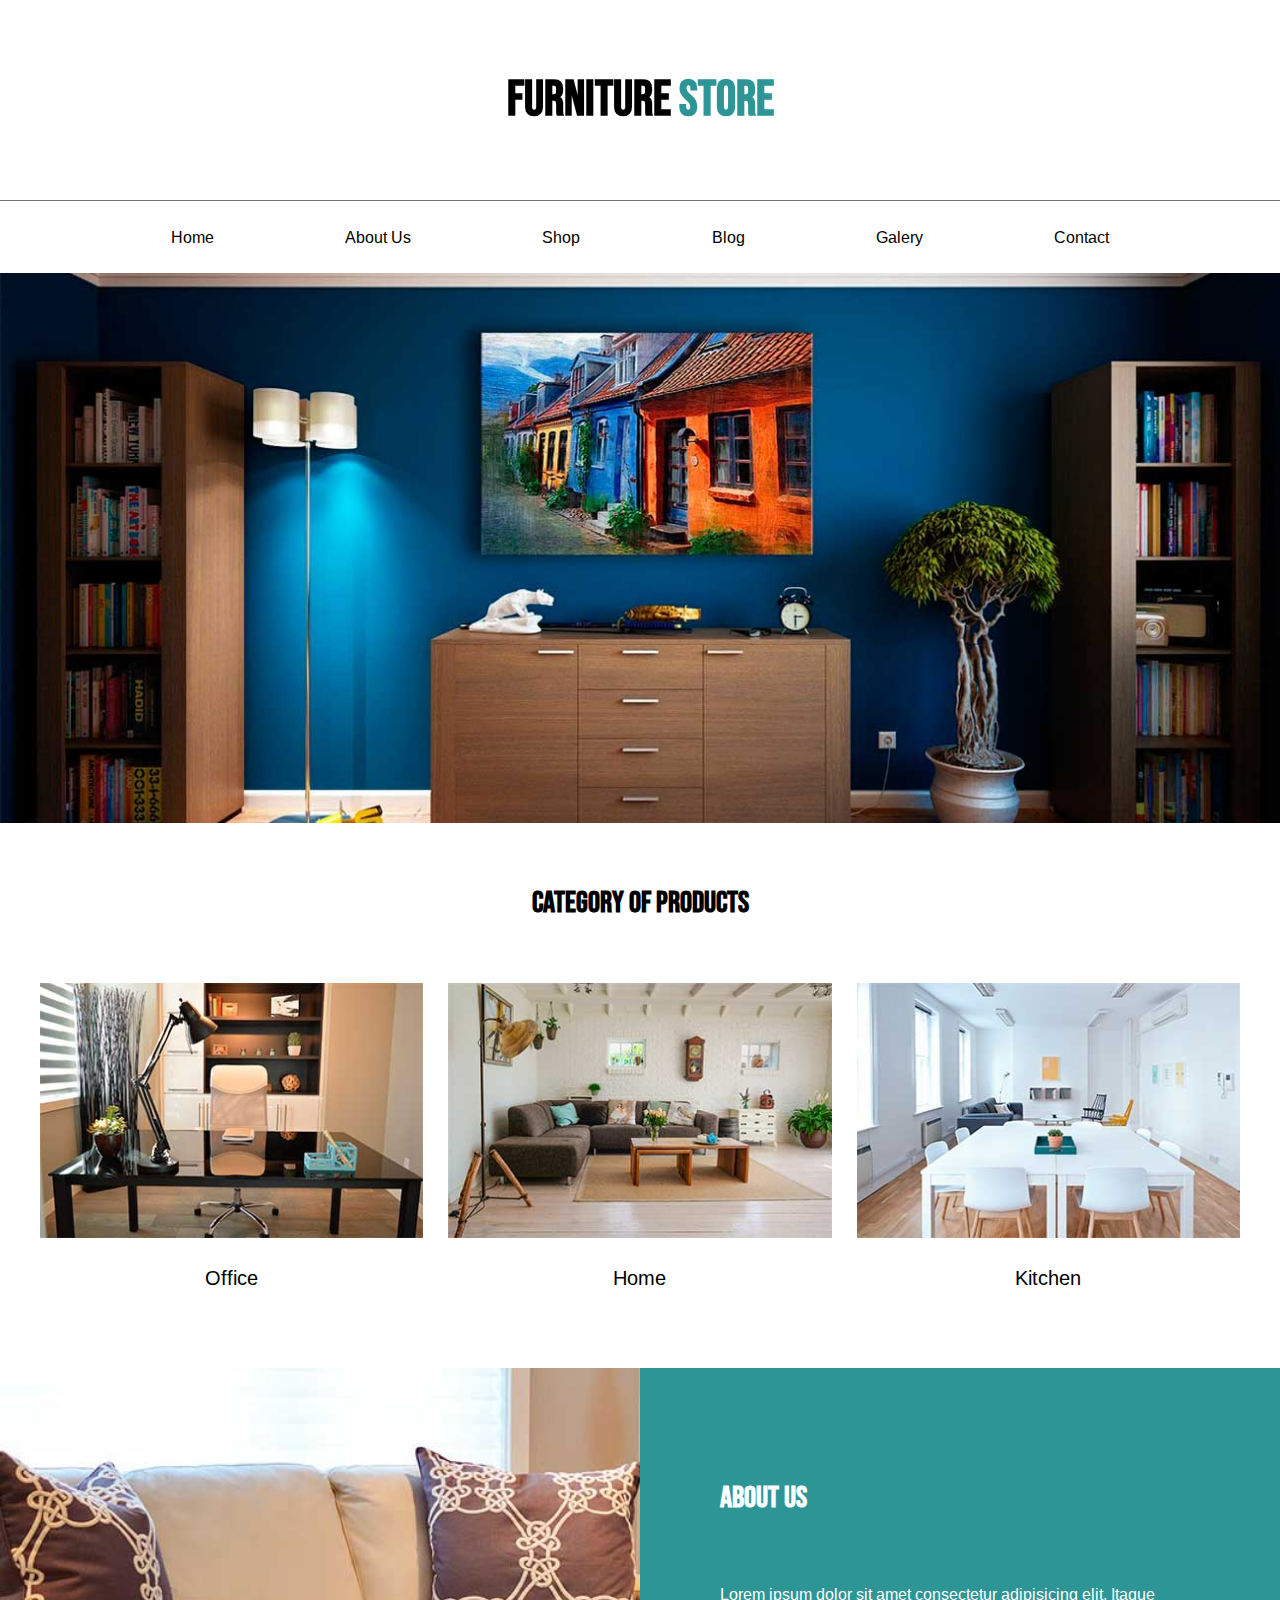
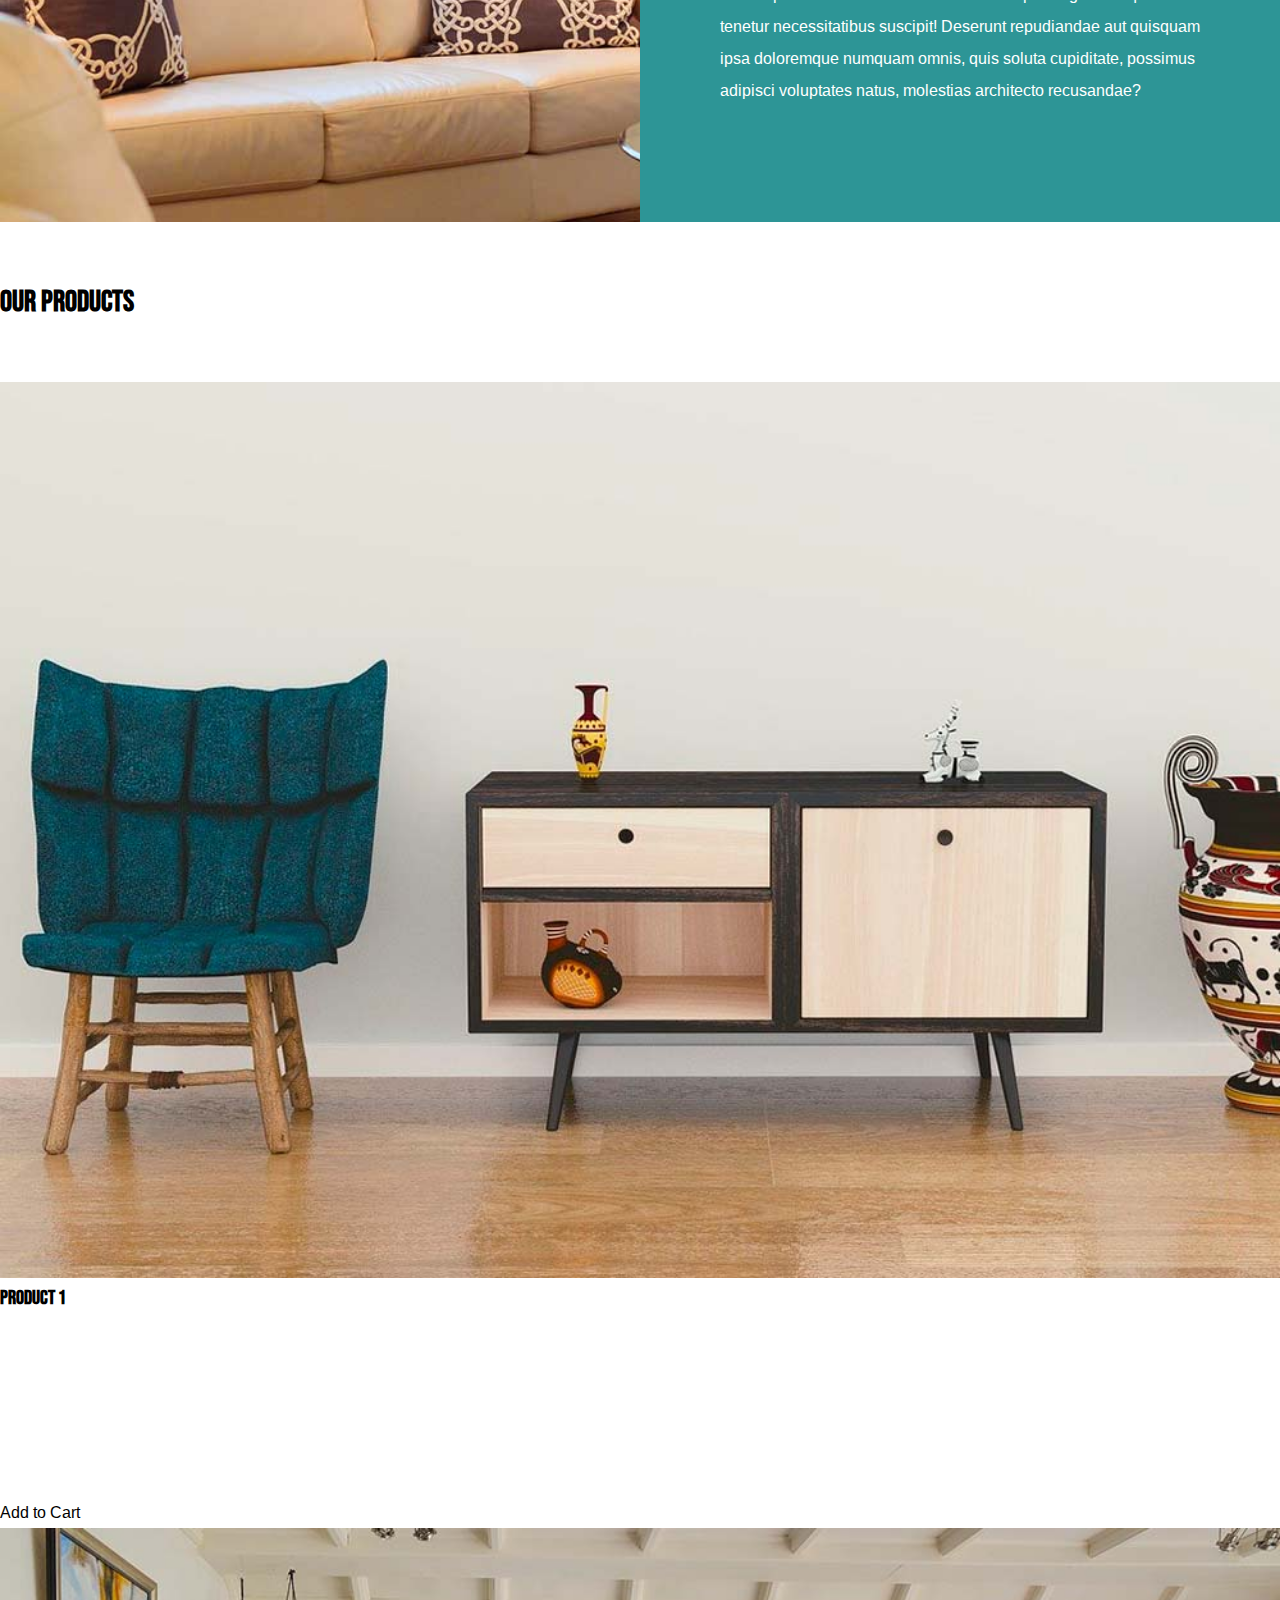
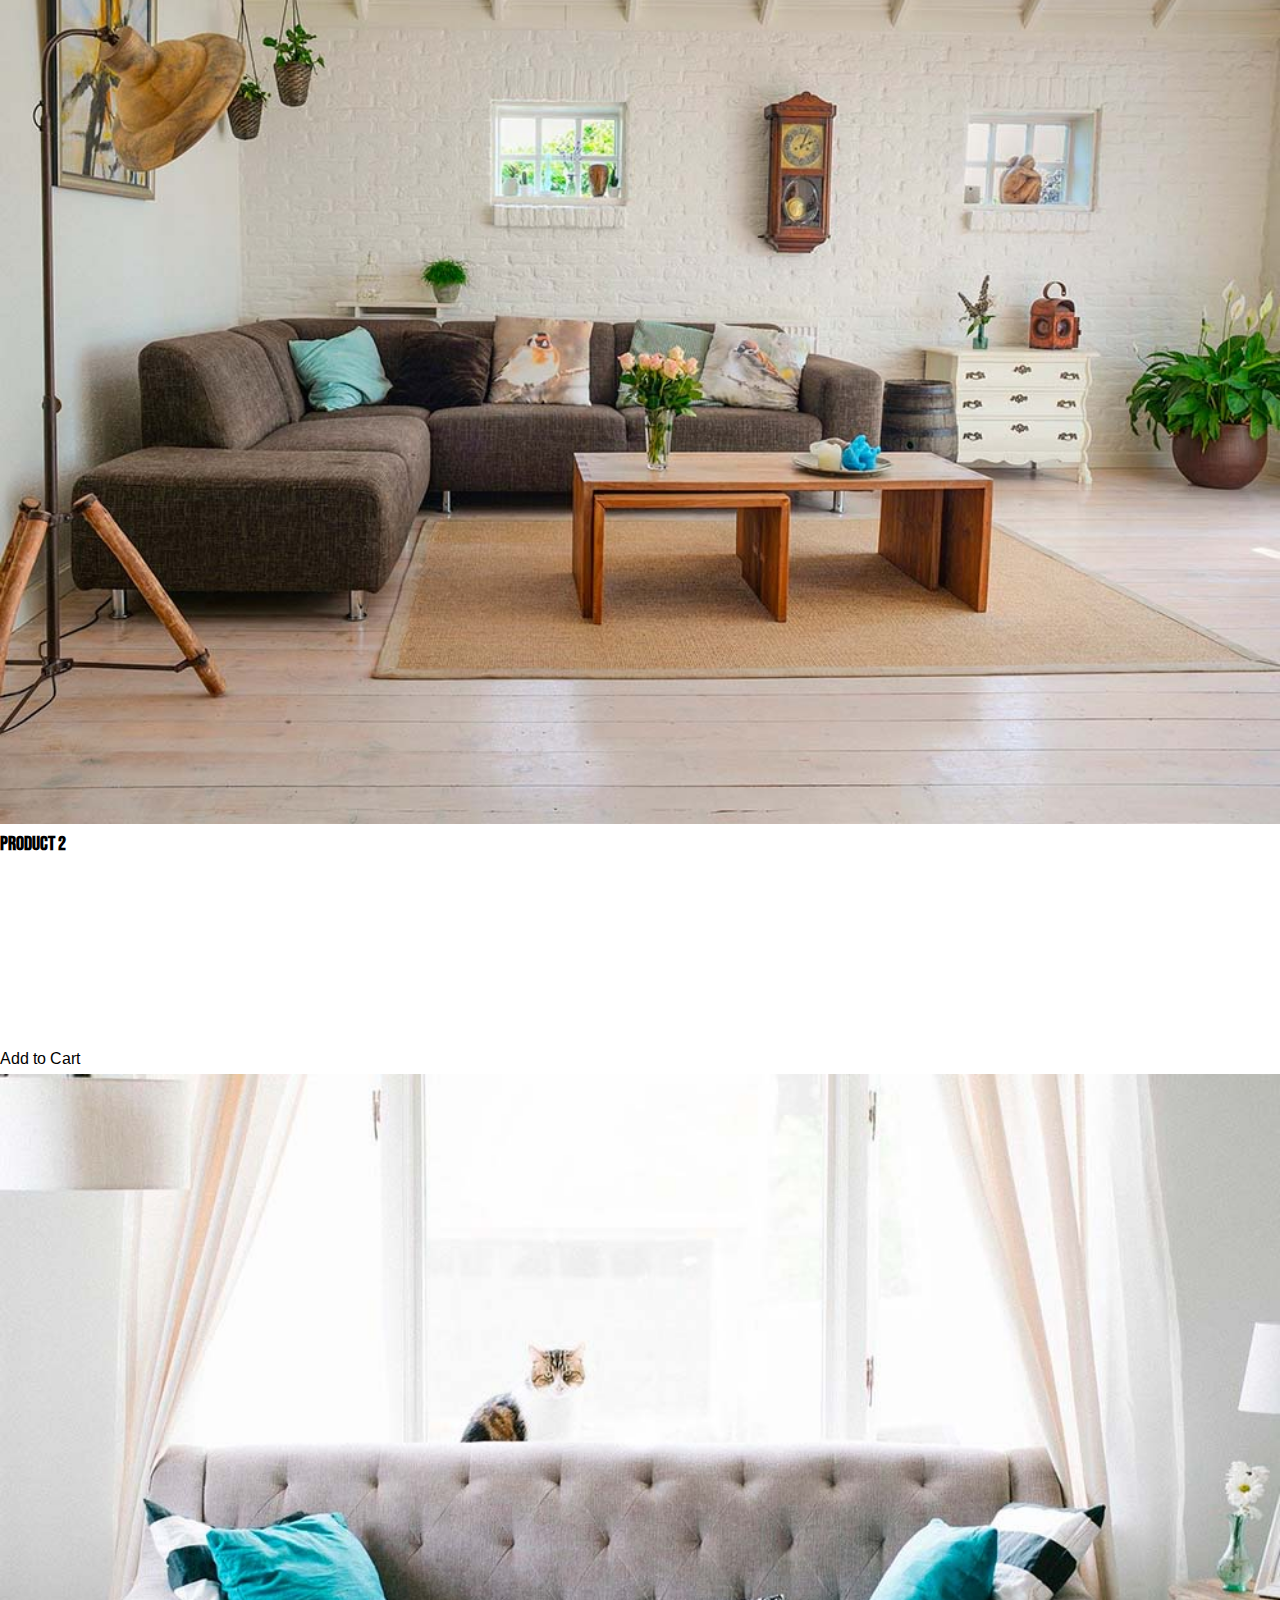
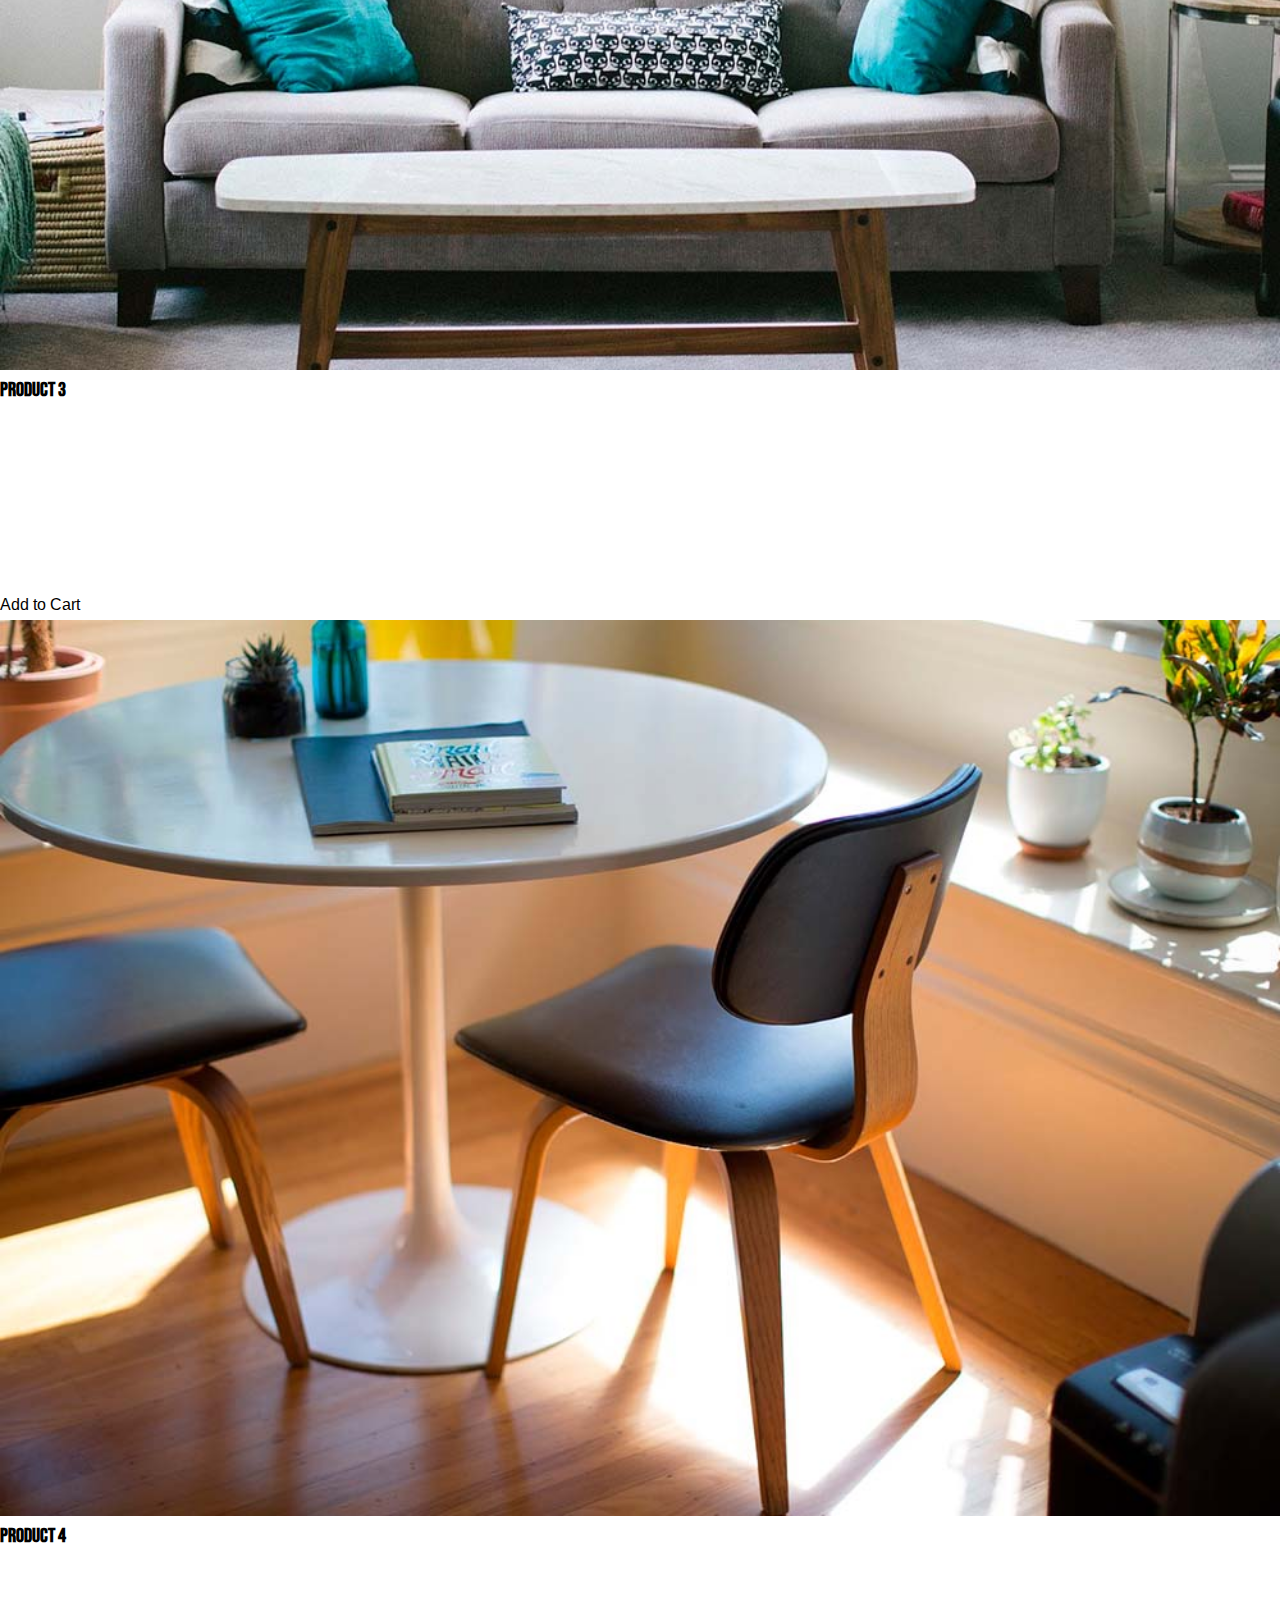
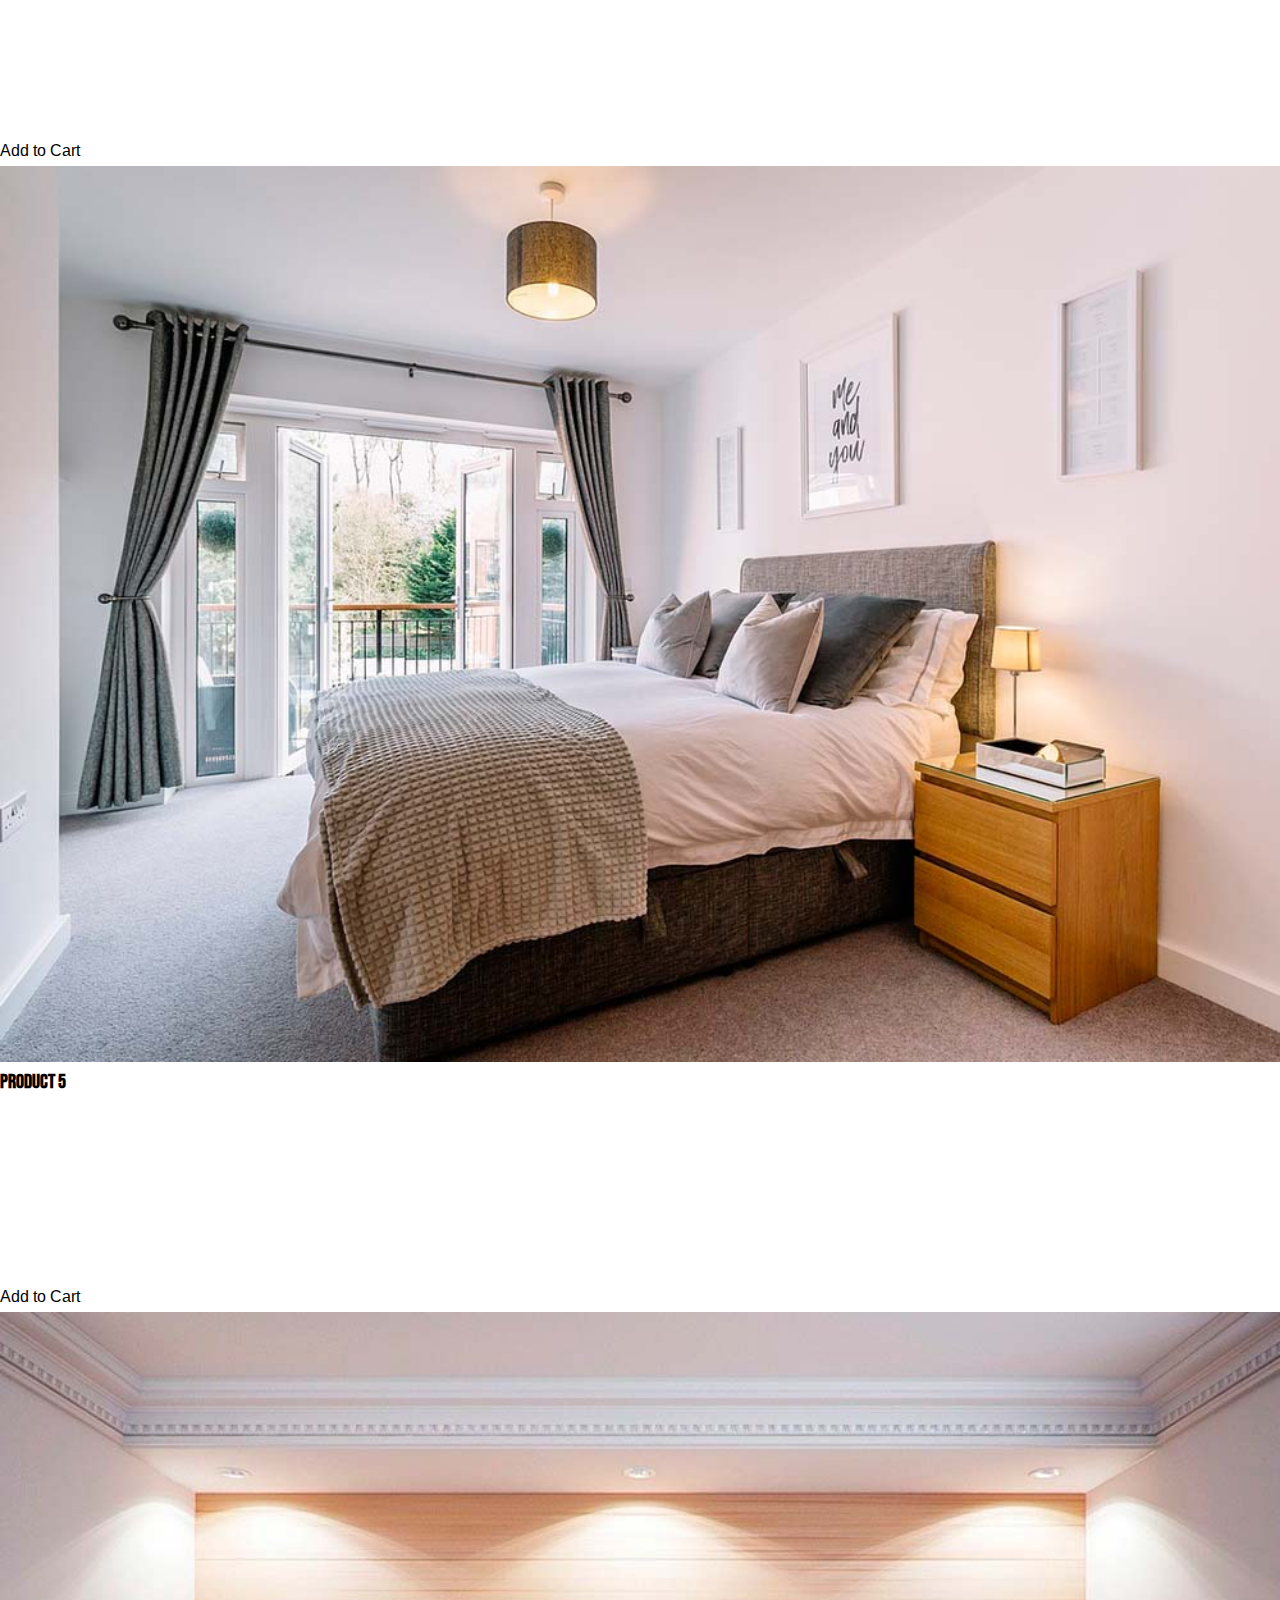
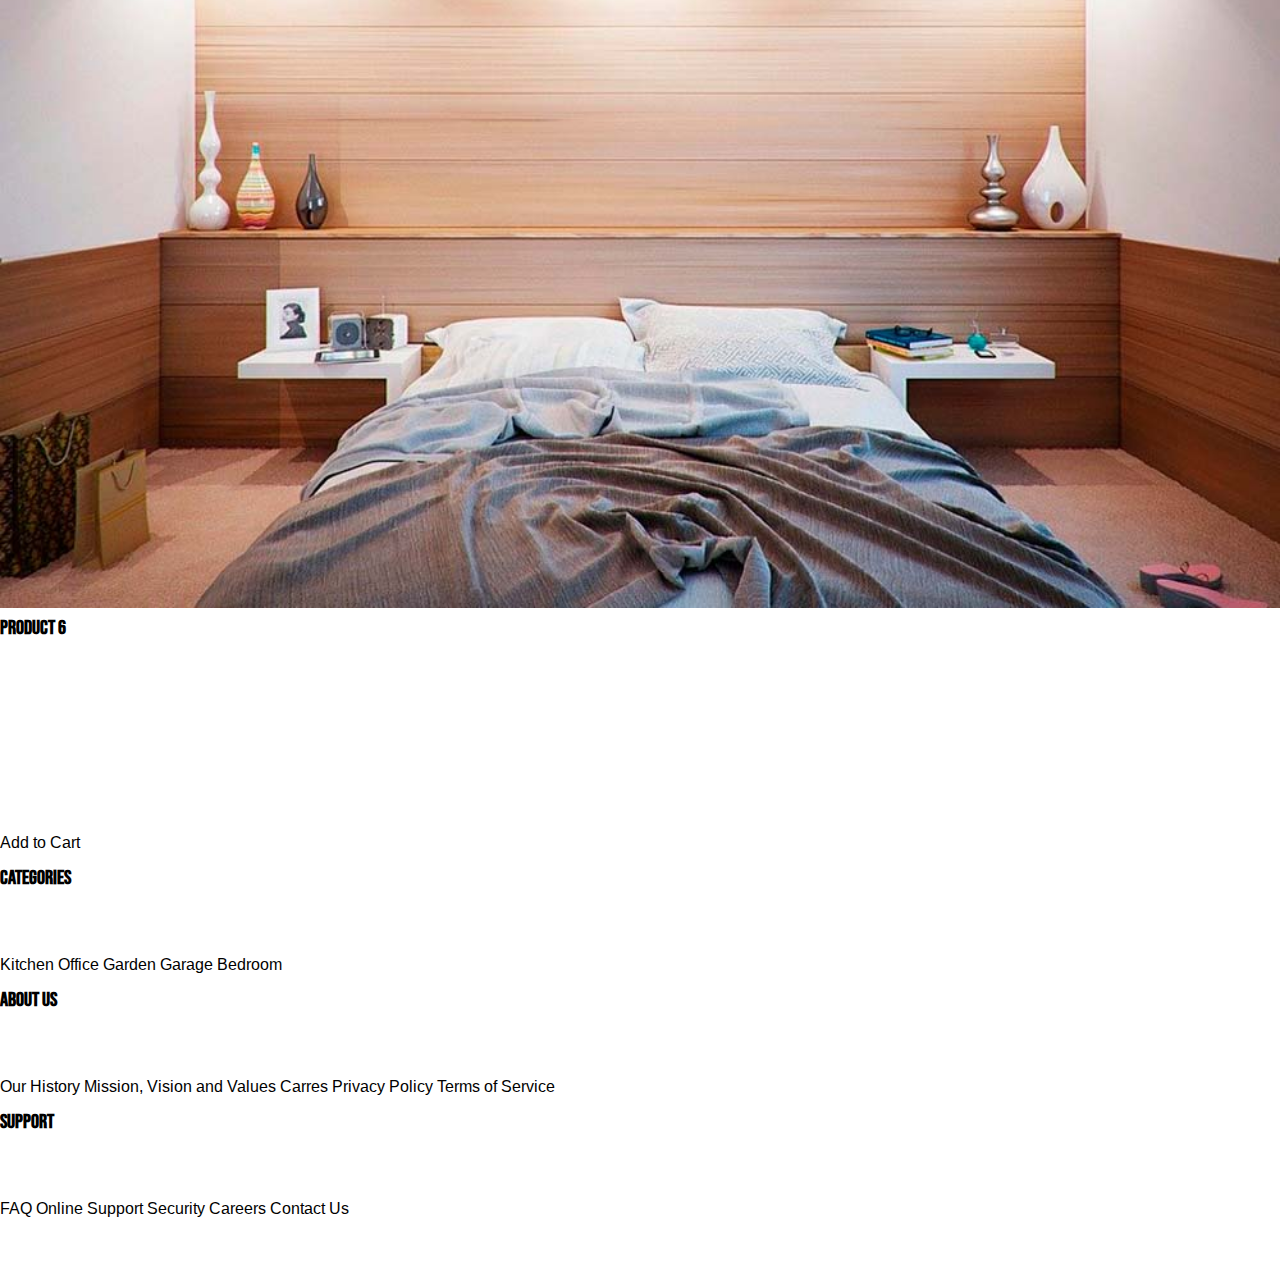
==== commit 9ac92f5d: "Agregada la fuente y se dio estilos al titulo, la navegacion, se paso de px a rem y se inicio la sec" ====
--- a/Ecommerce/Views/index.html
+++ b/Ecommerce/Views/index.html
@@ -5,6 +5,10 @@
   <meta name="viewport" content="width=device-width, initial-scale=1.0">
   <title>Aprendiendo Html5</title>
   <link rel="stylesheet" href="../Styles/normalize.css">
+<link rel="preconnect" href="https://fonts.googleapis.com">
+<link rel="preconnect" href="https://fonts.gstatic.com" crossorigin>
+<link href="https://fonts.googleapis.com/css2?family=Arimo:wght@400;500;700&family=Bebas+Neue&display=swap"
+  rel="stylesheet">
   <link rel="stylesheet" href="../Styles/styles.css">
 </head>
 <body>
@@ -42,7 +46,7 @@
   </section>
 
   <section class="aboutUs">
-    <div>
+    <div class="aboutUsText">
       <h2>About Us</h2>
       <p>Lorem ipsum dolor sit amet consectetur adipisicing elit. Itaque tenetur necessitatibus suscipit! Deserunt repudiandae aut quisquam ipsa doloremque numquam omnis, quis soluta cupiditate, possimus adipisci voluptates natus, molestias architecto recusandae?</p>
     </div>
--- a/Ecommerce/Styles/styles.css
+++ b/Ecommerce/Styles/styles.css
@@ -1,20 +1,44 @@
 /* Snippet de box model y box sizing */
 html {
   box-sizing: border-box;
+  font-size: 62.5%;
 }
 *, *:before, *:after {
   box-sizing: inherit;
 }
+body {
+  font-family: 'Arimo', sans-serif;
+  font-size: 1.6rem;
+  line-height: 2;
+}
 
 /* Globales */
+h1, h2, h3 {
+  font-family: 'Bebas Neue', sans-serif;
+  margin: 0 0 5rem 0;
+}
+
+h1 {
+  font-size: 5rem;
+  margin-top: 5rem;
+}
+
+h2 {
+  font-size: 3rem;
+}
+
+h3 {
+  font-size: 2rem;
+}
+
 a {
   text-decoration: none;
   color: black;
 }
 
 .container {
-  max-width: 1200px;
-  margin: 0px auto;
+  max-width: 120rem;
+  margin: 0 auto;
 }
 
 img {
@@ -25,8 +49,8 @@
 
 /* Header y Navegacion */
 .siteName{
-  margin-top: 50px;
-  margin-bottom: 50px;
+  margin-top: 5rem;
+  margin-bottom: 5rem;
   text-align: center;
 }
 
@@ -35,12 +59,12 @@
 }
 
 .line {
-  border-top: 1px solid rgba(79, 79, 79, 0.798);
+  border-top: 0.1rem solid rgba(79, 79, 79, 0.798);
 
 }
 
 .primaryNav{
-  padding: 20px 0;
+  padding: 2rem 0;
   display: flex;
   flex-direction: row;
   justify-content: space-evenly;
@@ -48,8 +72,9 @@
 
 .hero {
   background-image: url(../Assets/Img/principal.jpg);
-  height: 550px;
+  height: 55rem;
   background-repeat: no-repeat;
+  background-position: center center;
   background-size: cover;
 }
 
@@ -81,7 +106,7 @@
 
 /* COLUMN DIRECTION */
 /* flex-direction: column; ----> justify-content: start, center or end (arriba, en medio y abajo); */
-/* flex-direction: column; ----> justify-content: left, rigth or center (izquierda, derecha o en el centro); */
+/* flex-direction: column; ----> align-items: left, rigth or center (izquierda, derecha o en el centro); */
 
 /* GRID */
 /*
@@ -92,6 +117,10 @@
 */
 
 /* List categories */
+.categories{
+  margin-top: 5rem;
+}
+
 .categories h2 {
   text-align: center;
 }
@@ -99,18 +128,53 @@
 .category a {
   display: block;
   text-align: center;
-  padding: 20px;
-  font-size: 20px;
+  padding: 2rem;
+  font-size: 2rem;
 }
 
 .category a:hover {
   background-color: #2D9596;
   color: #ffffff;
-  border-radius: 0 0 20px 20px;
+  border-radius: 0 0 2rem 2rem;
 }
 
 .listCategories{
   display: grid;
   grid-template-columns: repeat(3, 1fr);
-  gap: 25px;
+  gap: 2.5rem;
+}
+
+/* CSS Units */
+/* Rems
+
+  html {
+    font-size: 62.5%; para que...
+      1rem = 10px
+  }
+
+  body {
+    font-size: 1.6rem; para que...
+    el tamaño de la fuente permanezca po default en 16px
+  }
+*/
+
+/* AboutUs bloque */
+.aboutUs {
+  margin: 5rem 0;
+  background-image: linear-gradient( to right, transparent 50%, #2D9596 50%, #2D9596 100%), url(../Assets/Img/nosotros.jpg);
+  background-position: left center;
+  padding: 10rem 0;
+  background-repeat: no-repeat;
+  background-size: 100%, 120rem;
+  display: grid;
+  grid-template-columns: repeat(2, 1fr);
+}
+
+.aboutUsText {
+  grid-column: 2;
+  padding: 0 8rem;
+}
+
+.aboutUsText h2,p {
+  color: #ffffff;
 }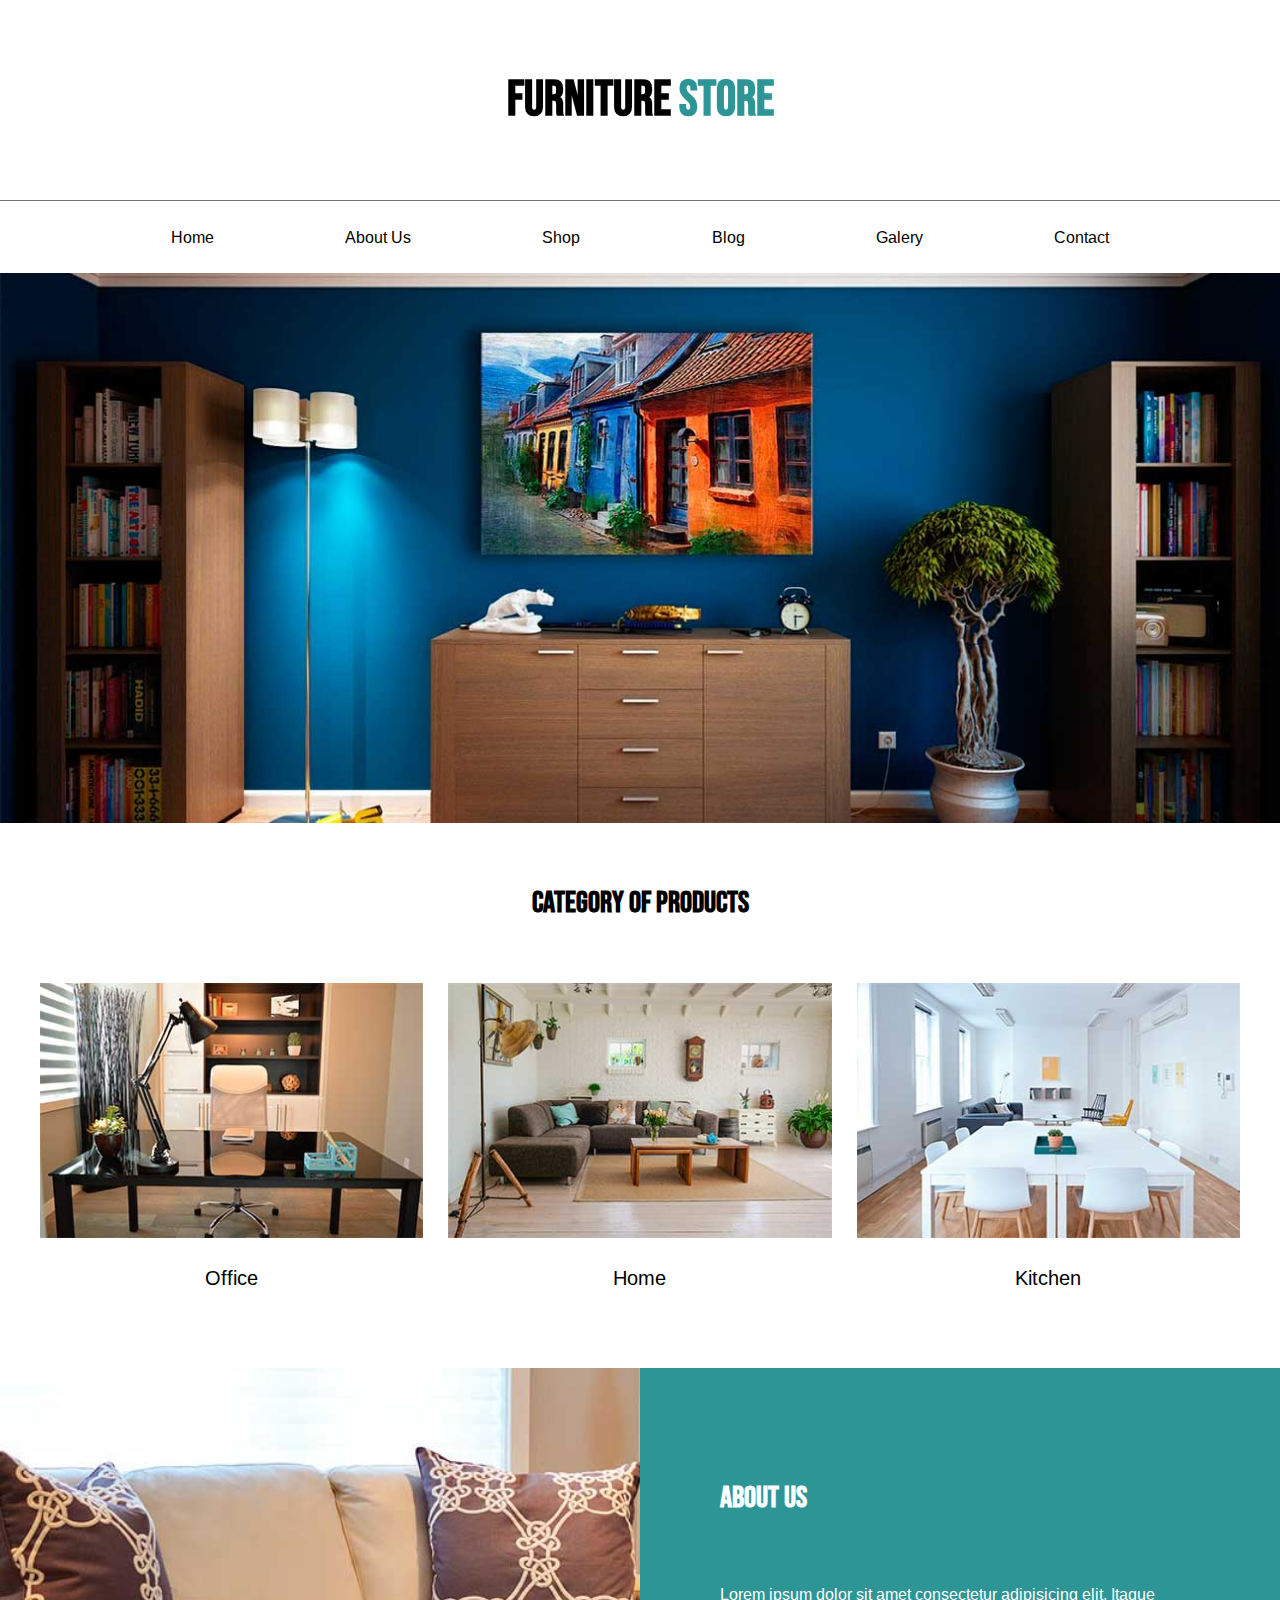
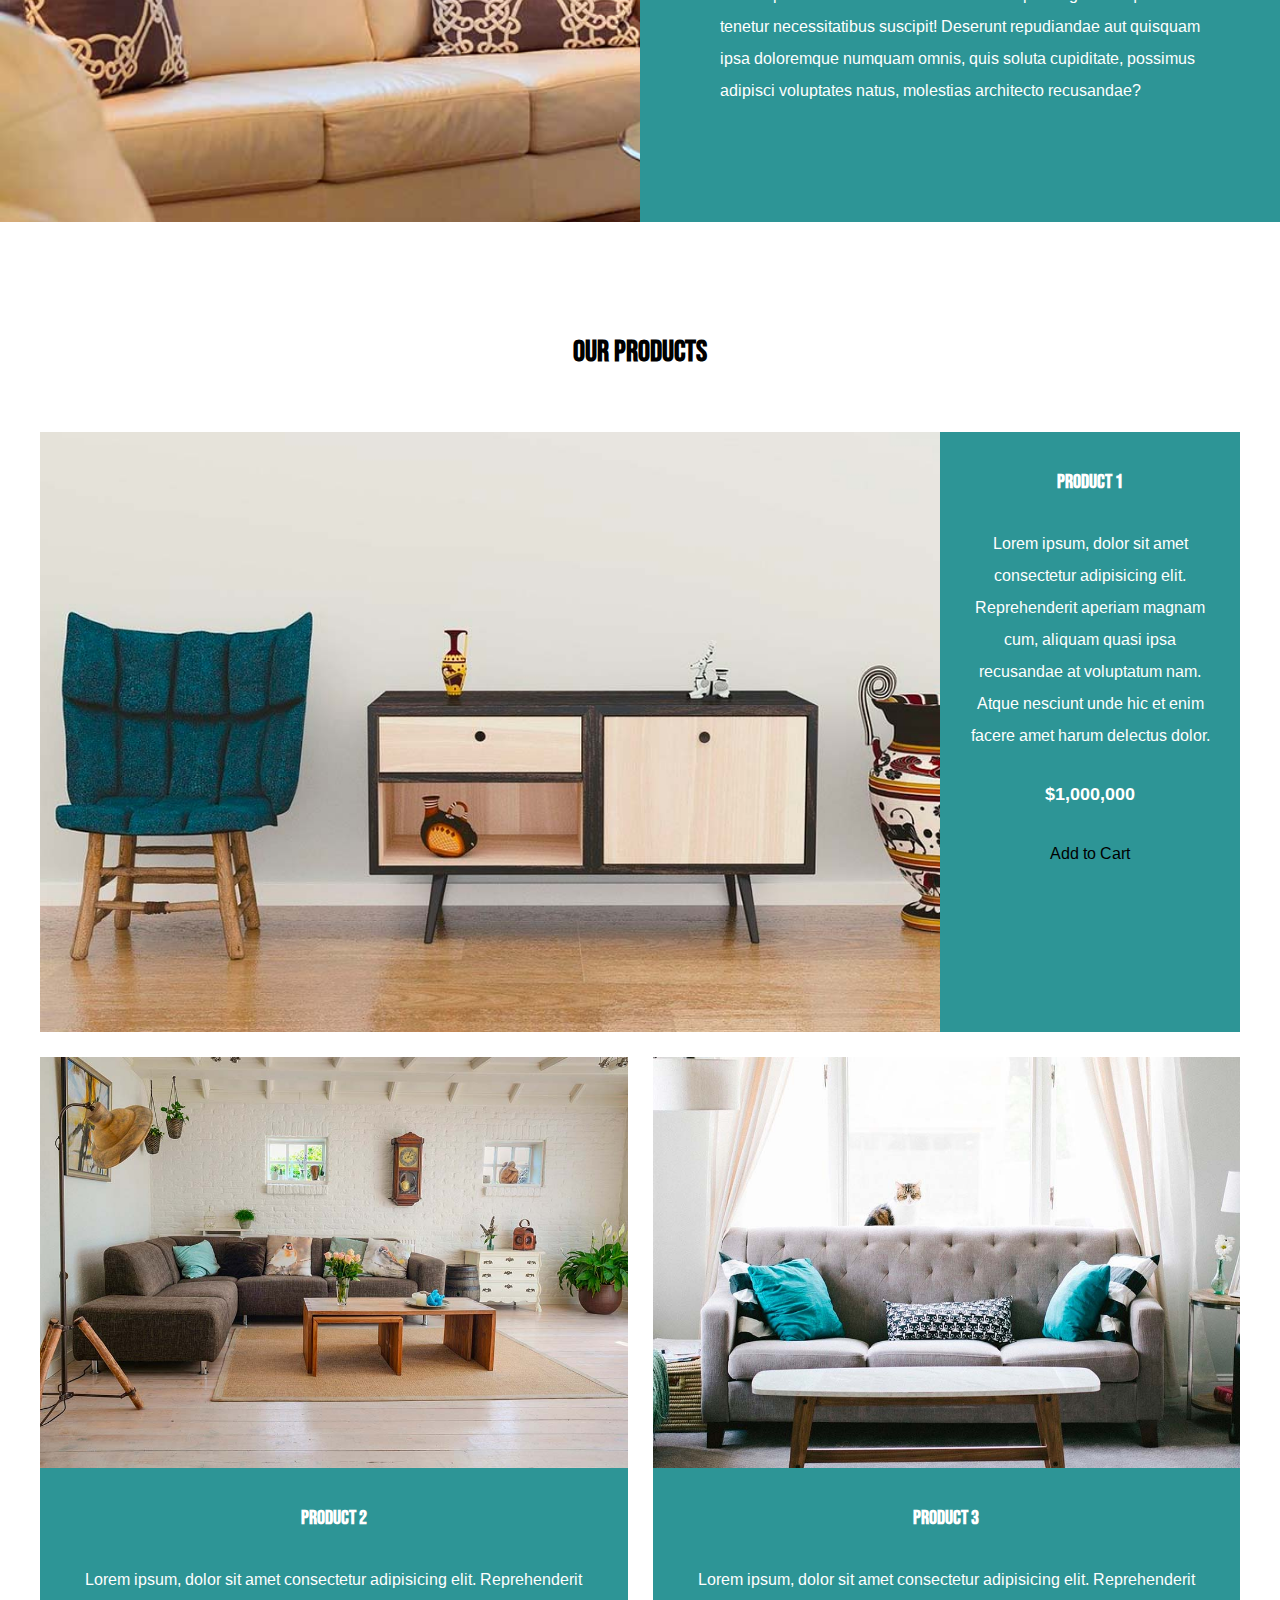
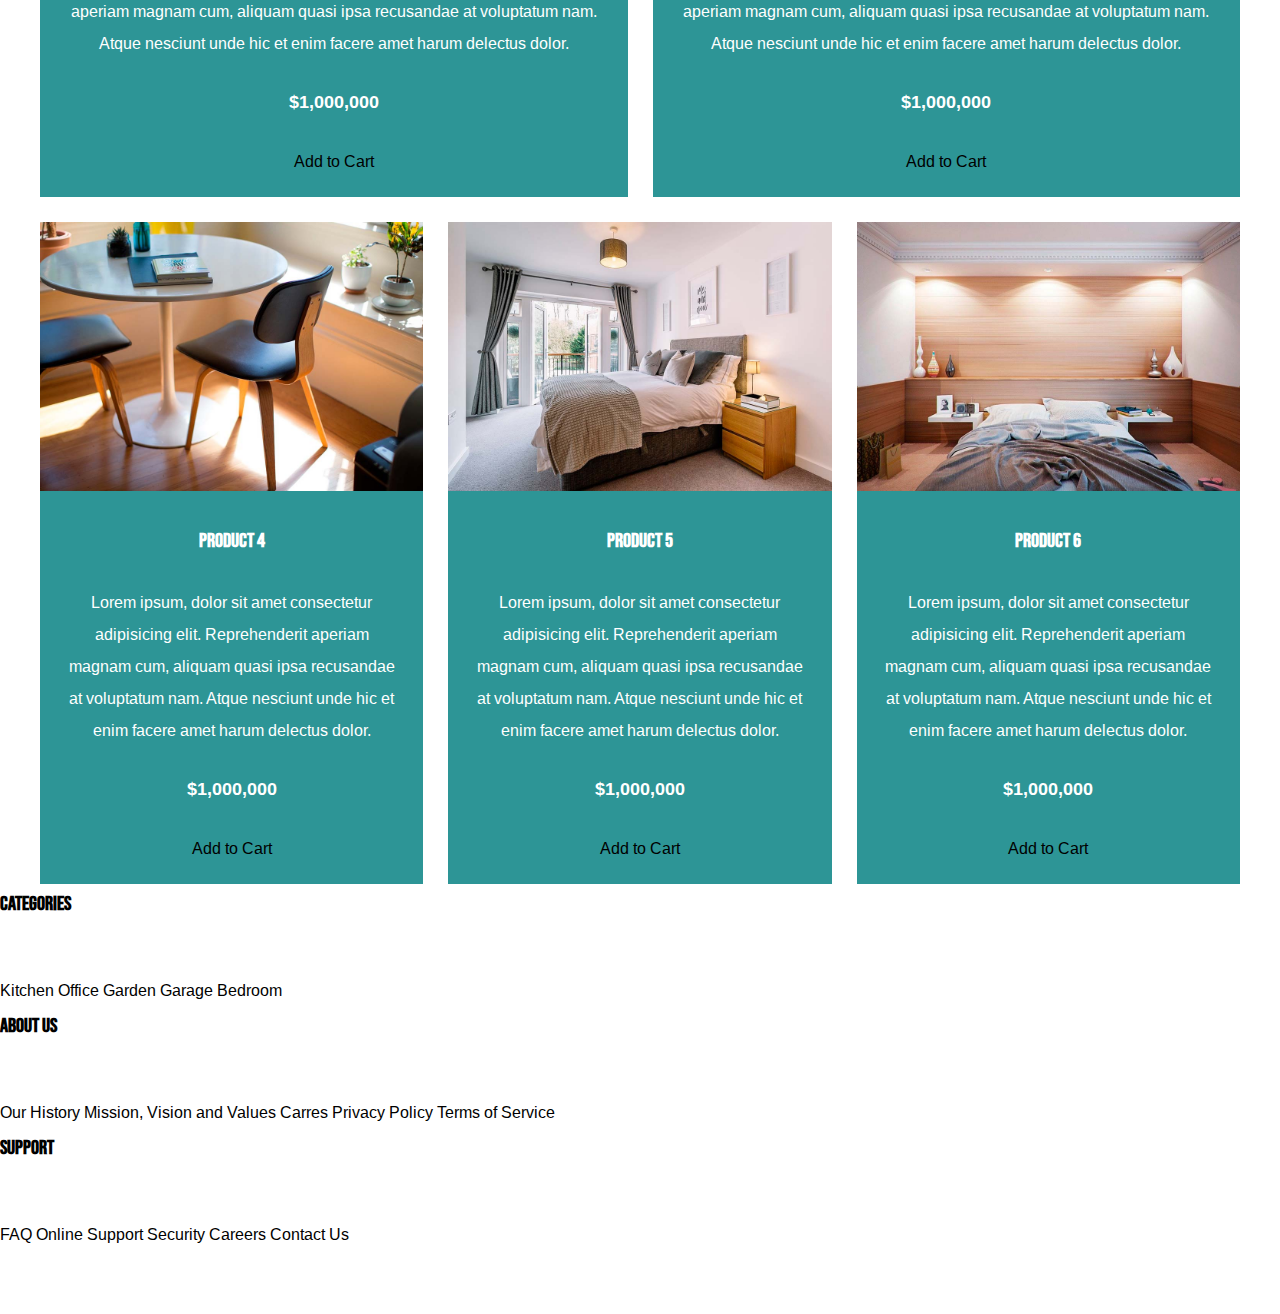
==== commit 20c0201c: "Diseñado el apartado principal de productos" ====
--- a/Ecommerce/Views/index.html
+++ b/Ecommerce/Views/index.html
@@ -52,60 +52,60 @@
     </div>
   </section>
 
-  <main>
-    <h2>Our Products</h2>
-    <div>
-      <div>  <!-- This is a product -->
+  <main class="container mainProducts">
+    <h2 class="textCenter">Our Products</h2>
+    <div class="listProducts">
+      <div class="product one">  <!-- This is a product -->
         <img src="../Assets/Img/producto1.jpg" alt="Product 1">
-        <div>  <!-- This is a description of product -->
+        <div class="productText">  <!-- This is a description of product -->
           <h3>Product 1</h3>
-          <p>Lorem ipsum, dolor sit amet consectetur adipisicing elit. Reprehenderit aperiam magnam cum, aliquam quasi ipsa recusandae at voluptatum nam. Atque nesciunt unde hic et enim facere amet harum delectus dolor.</p>
-          <p>$1,000,000</p>
+          <p class="productDesc">Lorem ipsum, dolor sit amet consectetur adipisicing elit. Reprehenderit aperiam magnam cum, aliquam quasi ipsa recusandae at voluptatum nam. Atque nesciunt unde hic et enim facere amet harum delectus dolor.</p>
+          <p class="precio">$1,000,000</p>
           <a href="#">Add to Cart</a>
         </div>
       </div>
-      <div>  <!-- This is a product -->
+      <div class="product two">  <!-- This is a product -->
         <img src="../Assets/Img/producto2.jpg" alt="Product 2">
-        <div>  <!-- This is a description of product -->
+        <div class="productText">  <!-- This is a description of product -->
           <h3>Product 2</h3>
-          <p>Lorem ipsum, dolor sit amet consectetur adipisicing elit. Reprehenderit aperiam magnam cum, aliquam quasi ipsa recusandae at voluptatum nam. Atque nesciunt unde hic et enim facere amet harum delectus dolor.</p>
-          <p>$1,000,000</p>
+          <p class="productDesc">Lorem ipsum, dolor sit amet consectetur adipisicing elit. Reprehenderit aperiam magnam cum, aliquam quasi ipsa recusandae at voluptatum nam. Atque nesciunt unde hic et enim facere amet harum delectus dolor.</p>
+          <p class="precio">$1,000,000</p>
           <a href="#">Add to Cart</a>
         </div>
       </div>
-      <div>  <!-- This is a product -->
+      <div class="product three">  <!-- This is a product -->
         <img src="../Assets/Img/producto3.jpg" alt="Product 3">
-        <div>  <!-- This is a description of product -->
+        <div class="productText">  <!-- This is a description of product -->
           <h3>Product 3</h3>
-          <p>Lorem ipsum, dolor sit amet consectetur adipisicing elit. Reprehenderit aperiam magnam cum, aliquam quasi ipsa recusandae at voluptatum nam. Atque nesciunt unde hic et enim facere amet harum delectus dolor.</p>
-          <p>$1,000,000</p>
+          <p class="productDesc">Lorem ipsum, dolor sit amet consectetur adipisicing elit. Reprehenderit aperiam magnam cum, aliquam quasi ipsa recusandae at voluptatum nam. Atque nesciunt unde hic et enim facere amet harum delectus dolor.</p>
+          <p class="precio">$1,000,000</p>
           <a href="#">Add to Cart</a>
         </div>
       </div>
-      <div>  <!-- This is a product -->
+      <div class="product four">  <!-- This is a product -->
         <img src="../Assets/Img/producto4.jpg" alt="Product 4">
-        <div>  <!-- This is a description of product -->
+        <div class="productText">  <!-- This is a description of product -->
           <h3>Product 4</h3>
-          <p>Lorem ipsum, dolor sit amet consectetur adipisicing elit. Reprehenderit aperiam magnam cum, aliquam quasi ipsa recusandae at voluptatum nam. Atque nesciunt unde hic et enim facere amet harum delectus dolor.</p>
-          <p>$1,000,000</p>
+          <p class="productDesc">Lorem ipsum, dolor sit amet consectetur adipisicing elit. Reprehenderit aperiam magnam cum, aliquam quasi ipsa recusandae at voluptatum nam. Atque nesciunt unde hic et enim facere amet harum delectus dolor.</p>
+          <p class="precio">$1,000,000</p>
           <a href="#">Add to Cart</a>
         </div>
       </div>
-      <div>  <!-- This is a product -->
+      <div class="product five">  <!-- This is a product -->
         <img src="../Assets/Img/producto5.jpg" alt="Product 5">
-        <div>  <!-- This is a description of product -->
+        <div class="productText">  <!-- This is a description of product -->
           <h3>Product 5</h3>
-          <p>Lorem ipsum, dolor sit amet consectetur adipisicing elit. Reprehenderit aperiam magnam cum, aliquam quasi ipsa recusandae at voluptatum nam. Atque nesciunt unde hic et enim facere amet harum delectus dolor.</p>
-          <p>$1,000,000</p>
+          <p class="productDesc">Lorem ipsum, dolor sit amet consectetur adipisicing elit. Reprehenderit aperiam magnam cum, aliquam quasi ipsa recusandae at voluptatum nam. Atque nesciunt unde hic et enim facere amet harum delectus dolor.</p>
+          <p class="precio">$1,000,000</p>
           <a href="#">Add to Cart</a>
         </div>
       </div>
-      <div>  <!-- This is a product -->
+      <div class="product six">  <!-- This is a product -->
         <img src="../Assets/Img/producto6.jpg" alt="Product 6">
-        <div>  <!-- This is a description of product -->
+        <div class="productText">  <!-- This is a description of product -->
           <h3>Product 6</h3>
-          <p>Lorem ipsum, dolor sit amet consectetur adipisicing elit. Reprehenderit aperiam magnam cum, aliquam quasi ipsa recusandae at voluptatum nam. Atque nesciunt unde hic et enim facere amet harum delectus dolor.</p>
-          <p>$1,000,000</p>
+          <p class="productDesc">Lorem ipsum, dolor sit amet consectetur adipisicing elit. Reprehenderit aperiam magnam cum, aliquam quasi ipsa recusandae at voluptatum nam. Atque nesciunt unde hic et enim facere amet harum delectus dolor.</p>
+          <p class="precio">$1,000,000</p>
           <a href="#">Add to Cart</a>
         </div>
       </div>
--- a/Ecommerce/Styles/styles.css
+++ b/Ecommerce/Styles/styles.css
@@ -10,6 +10,11 @@
   font-family: 'Arimo', sans-serif;
   font-size: 1.6rem;
   line-height: 2;
+}
+
+/* Utilidades */
+.textCenter {
+  text-align: center;
 }
 
 /* Globales */
@@ -171,10 +176,88 @@
 }
 
 .aboutUsText {
-  grid-column: 2;
+  grid-column: 2 / 3;
   padding: 0 8rem;
 }
 
 .aboutUsText h2,p {
   color: #ffffff;
+}
+
+/* Listado de productos principal */
+.mainProducts {
+  padding-top: 5rem;
+
+}
+
+.product {
+  background-color: #2D9596;
+}
+
+.productText {
+  padding: 0;
+  margin: 0;
+  text-align: center;
+  color: #ffffff;
+}
+
+.productText h3 {
+  padding: 3rem 0 0 0;
+  margin: 0;
+}
+
+.productText .productDesc{
+  padding: 2.5rem;
+  margin: 0;
+}
+
+.productText .precio {
+  font-weight: 700;
+  font-size: 1.8rem;
+  margin: 0 0 2.5rem 0;
+}
+
+.productText a {
+  background-color: #2D9596;
+  display: block;
+  margin: 2rem;
+  transition: background-color .4s ease-out;
+}
+
+.productText a:hover {
+  background-color: #1b6492;
+}
+
+.listProducts {
+  display: grid;
+  grid-template-columns: repeat(6, 1fr);
+  grid-template-rows: repeat(3, 1/3fr);
+  grid-column-gap: 25px;
+  grid-row-gap: 25px;
+}
+
+.one {
+  grid-area: 1 / 1 / 2 / 7;
+  display: grid;
+  grid-template-columns: 3fr 1fr;
+}
+.one img {
+  height: 60rem;
+  width: 100%;
+  object-fit: cover;
+}
+.two{
+  grid-area: 2 / 1 / 3 / 4;
+}
+.three{
+  grid-area: 2 / 4 / 3 / 7;
+}
+.four{
+  grid-area: 3 / 1 / 4 / 3;
+}
+.five{
+  grid-area: 3 / 3 / 4 / 5;
+}
+.six{
+  grid-area: 3 / 5 / 4 / 7;
 }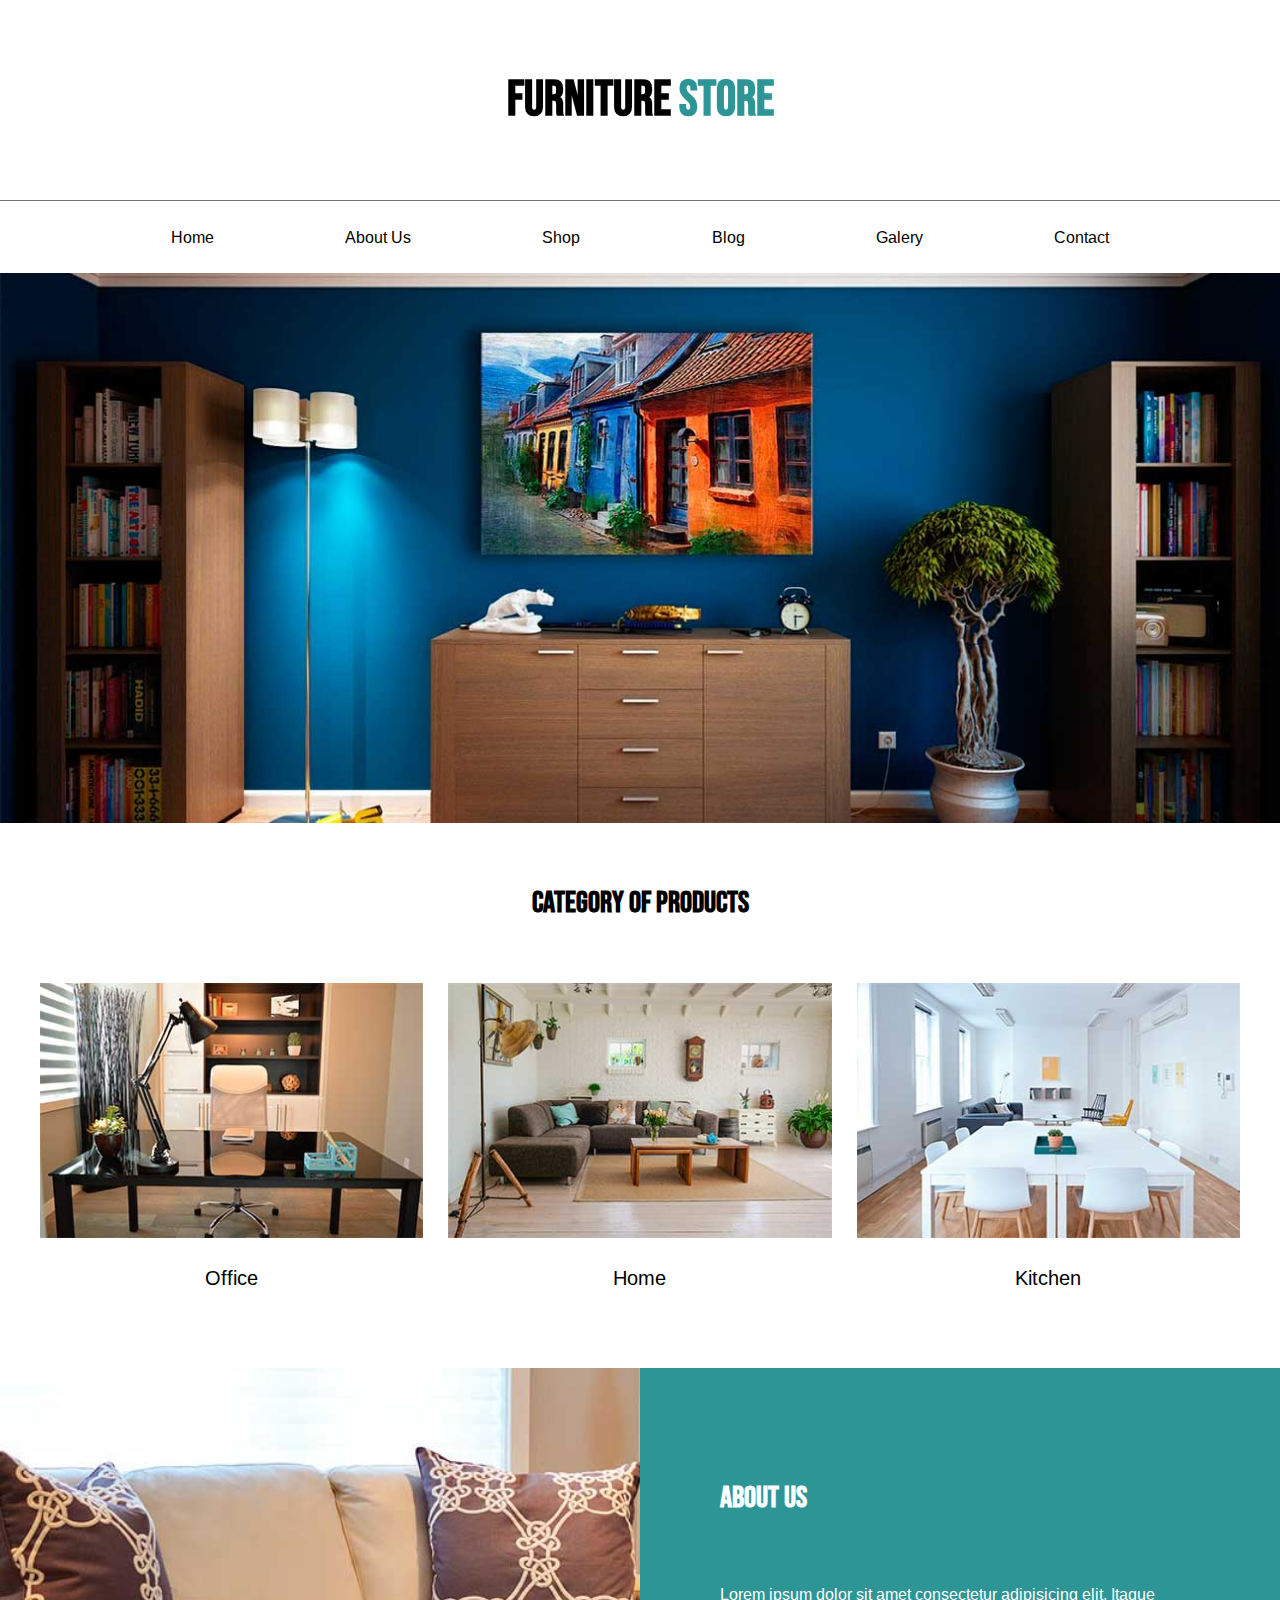
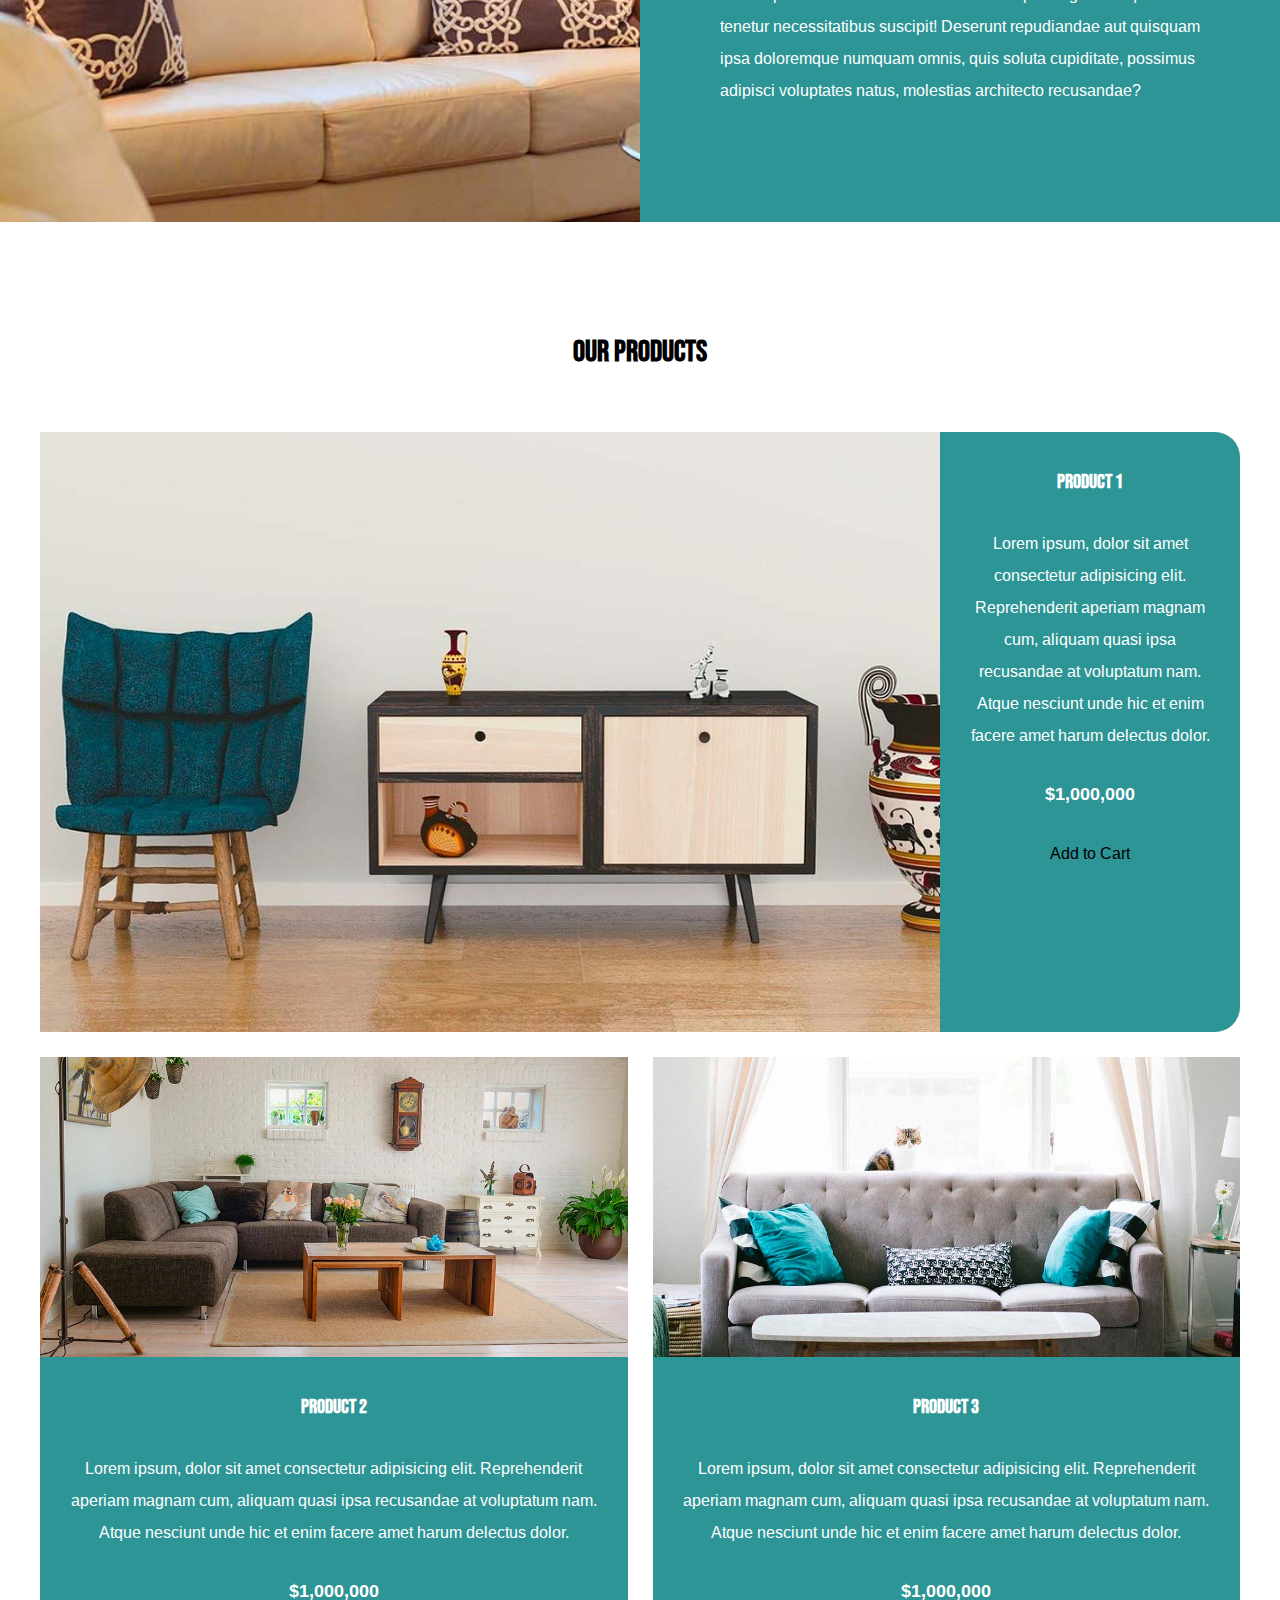
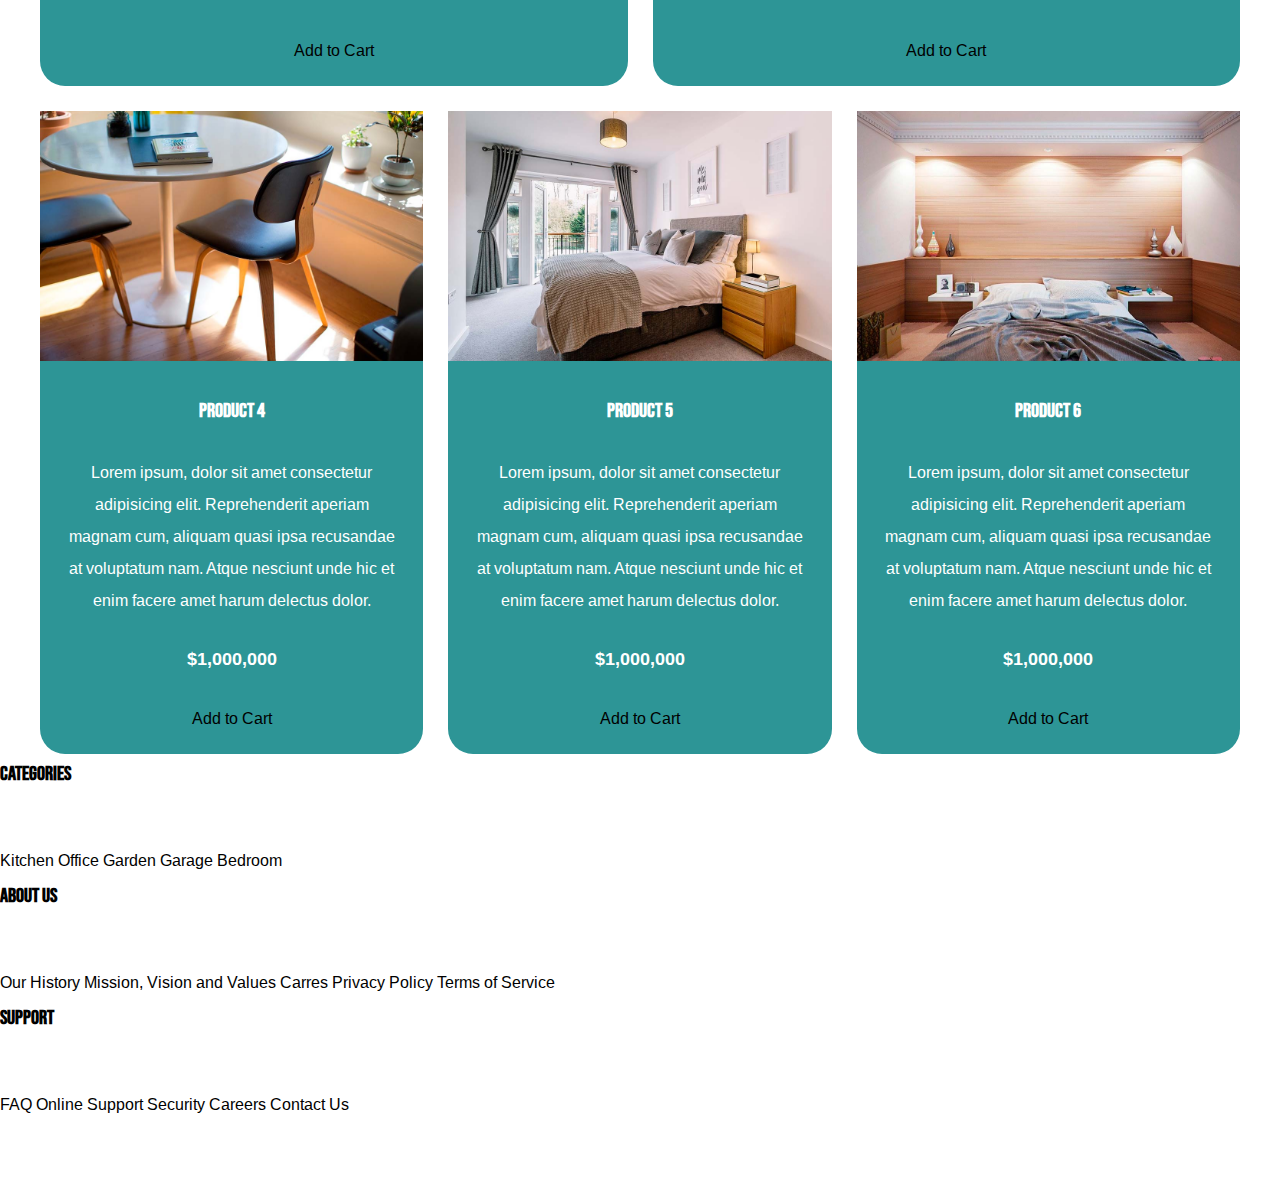
==== commit ab705788: "agregado y rediseñado del apartado our products" ====
--- a/Ecommerce/Views/index.html
+++ b/Ecommerce/Views/index.html
@@ -113,7 +113,7 @@
   </main>
 
   <footer>
-      <div>
+      <div class="categoriesFooter">
         <h3>Categories</h3>
         <nav>
           <a href="#">Kitchen</a>
@@ -123,7 +123,7 @@
           <a href="#">Bedroom</a>
         </nav>
       </div>
-      <div>
+      <div class="aboutUsFooter">
         <h3>About Us</h3>
         <nav>
           <a href="#">Our History</a>
@@ -133,7 +133,7 @@
           <a href="#">Terms of Service</a>
         </nav>
       </div>
-      <div>
+      <div class="supportFooter">
         <h3>Support</h3>
         <nav>
           <a href="#">FAQ</a>
--- a/Ecommerce/Styles/styles.css
+++ b/Ecommerce/Styles/styles.css
@@ -240,6 +240,7 @@
   grid-area: 1 / 1 / 2 / 7;
   display: grid;
   grid-template-columns: 3fr 1fr;
+  border-radius: 2.5rem;
 }
 .one img {
   height: 60rem;
@@ -248,16 +249,39 @@
 }
 .two{
   grid-area: 2 / 1 / 3 / 4;
+  border-radius: 2.5rem;
 }
 .three{
   grid-area: 2 / 4 / 3 / 7;
-}
+  border-radius: 2.5rem
+}
+
+.two img,
+.three img {
+  height: 30rem;
+  width: 100%;
+  object-fit: cover;
+}
+
 .four{
   grid-area: 3 / 1 / 4 / 3;
+  border-radius: 2.5rem
 }
 .five{
   grid-area: 3 / 3 / 4 / 5;
+  border-radius: 2.5rem
 }
 .six{
   grid-area: 3 / 5 / 4 / 7;
-}+  border-radius: 2.5rem
+}
+
+.four img,
+.five img,
+.six img {
+  height: 25rem;
+  width: 100%;
+  object-fit: cover;
+}
+
+/* FOOTER */
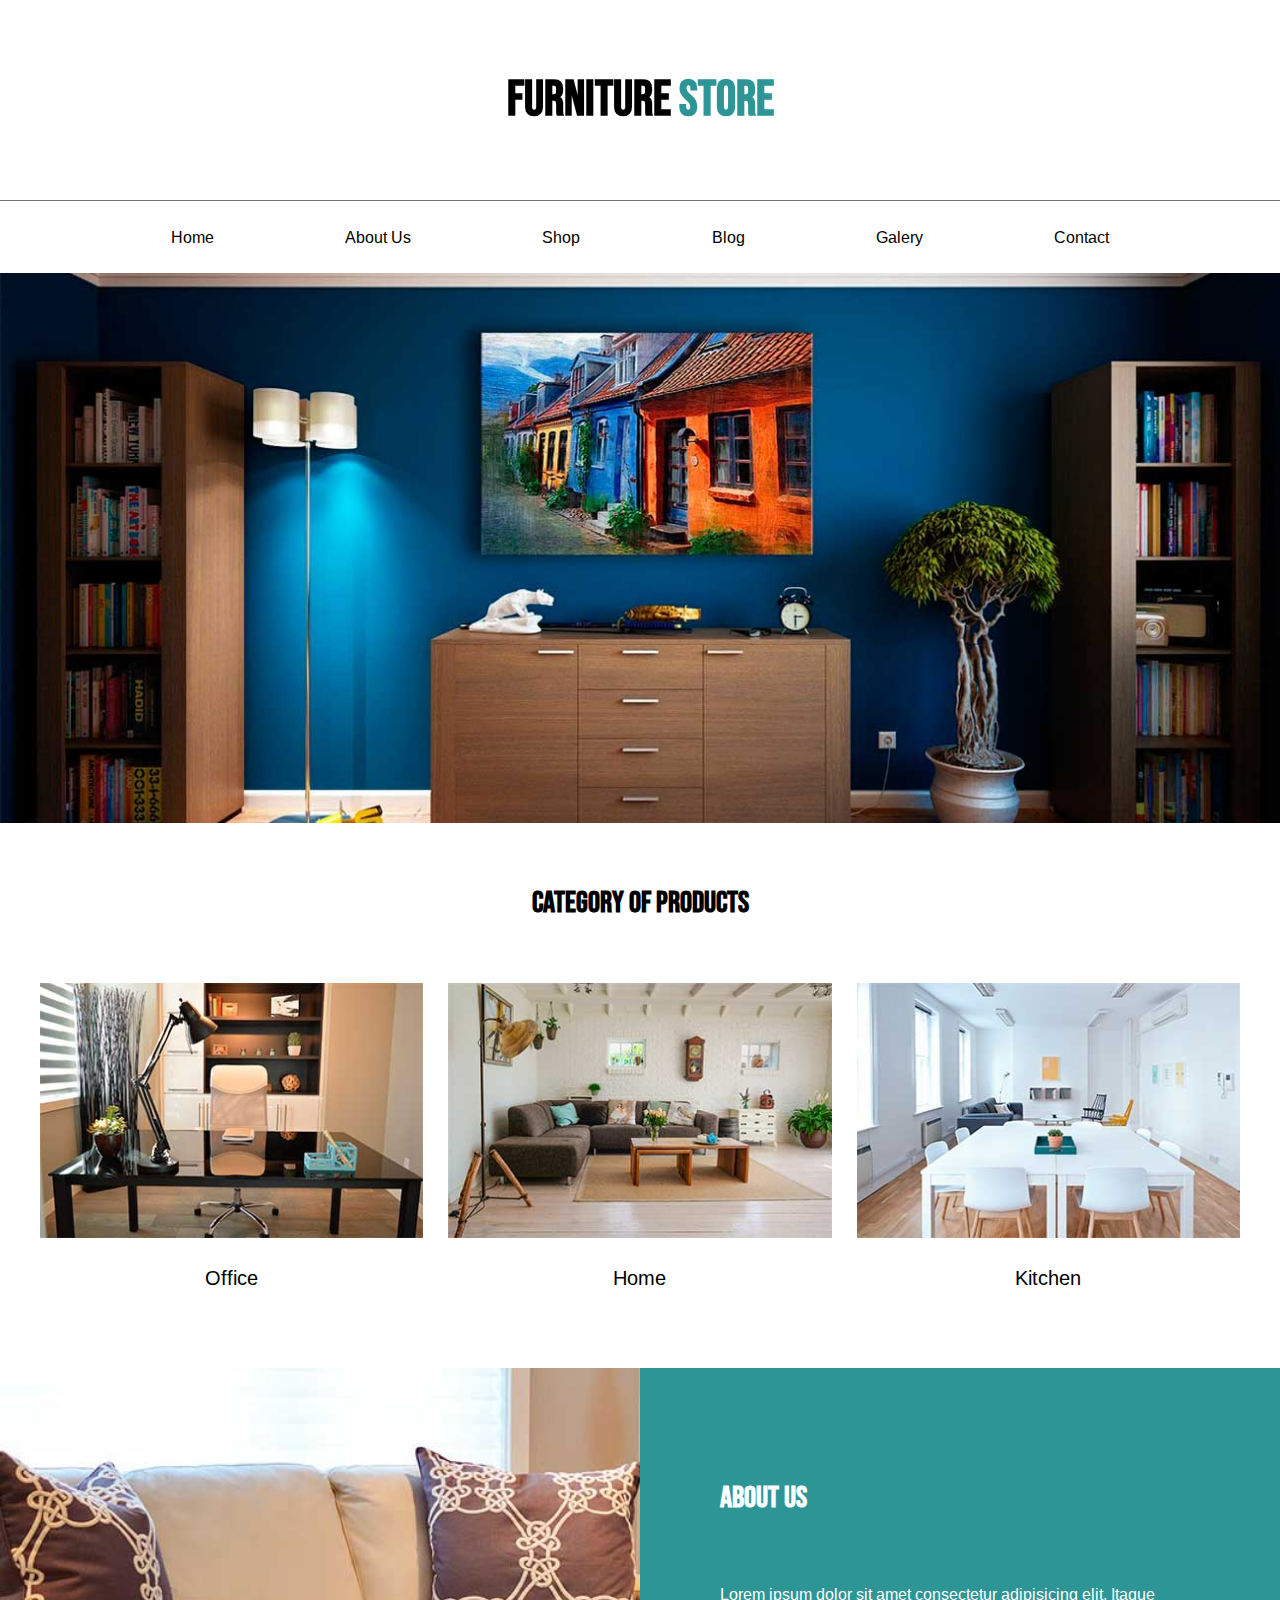
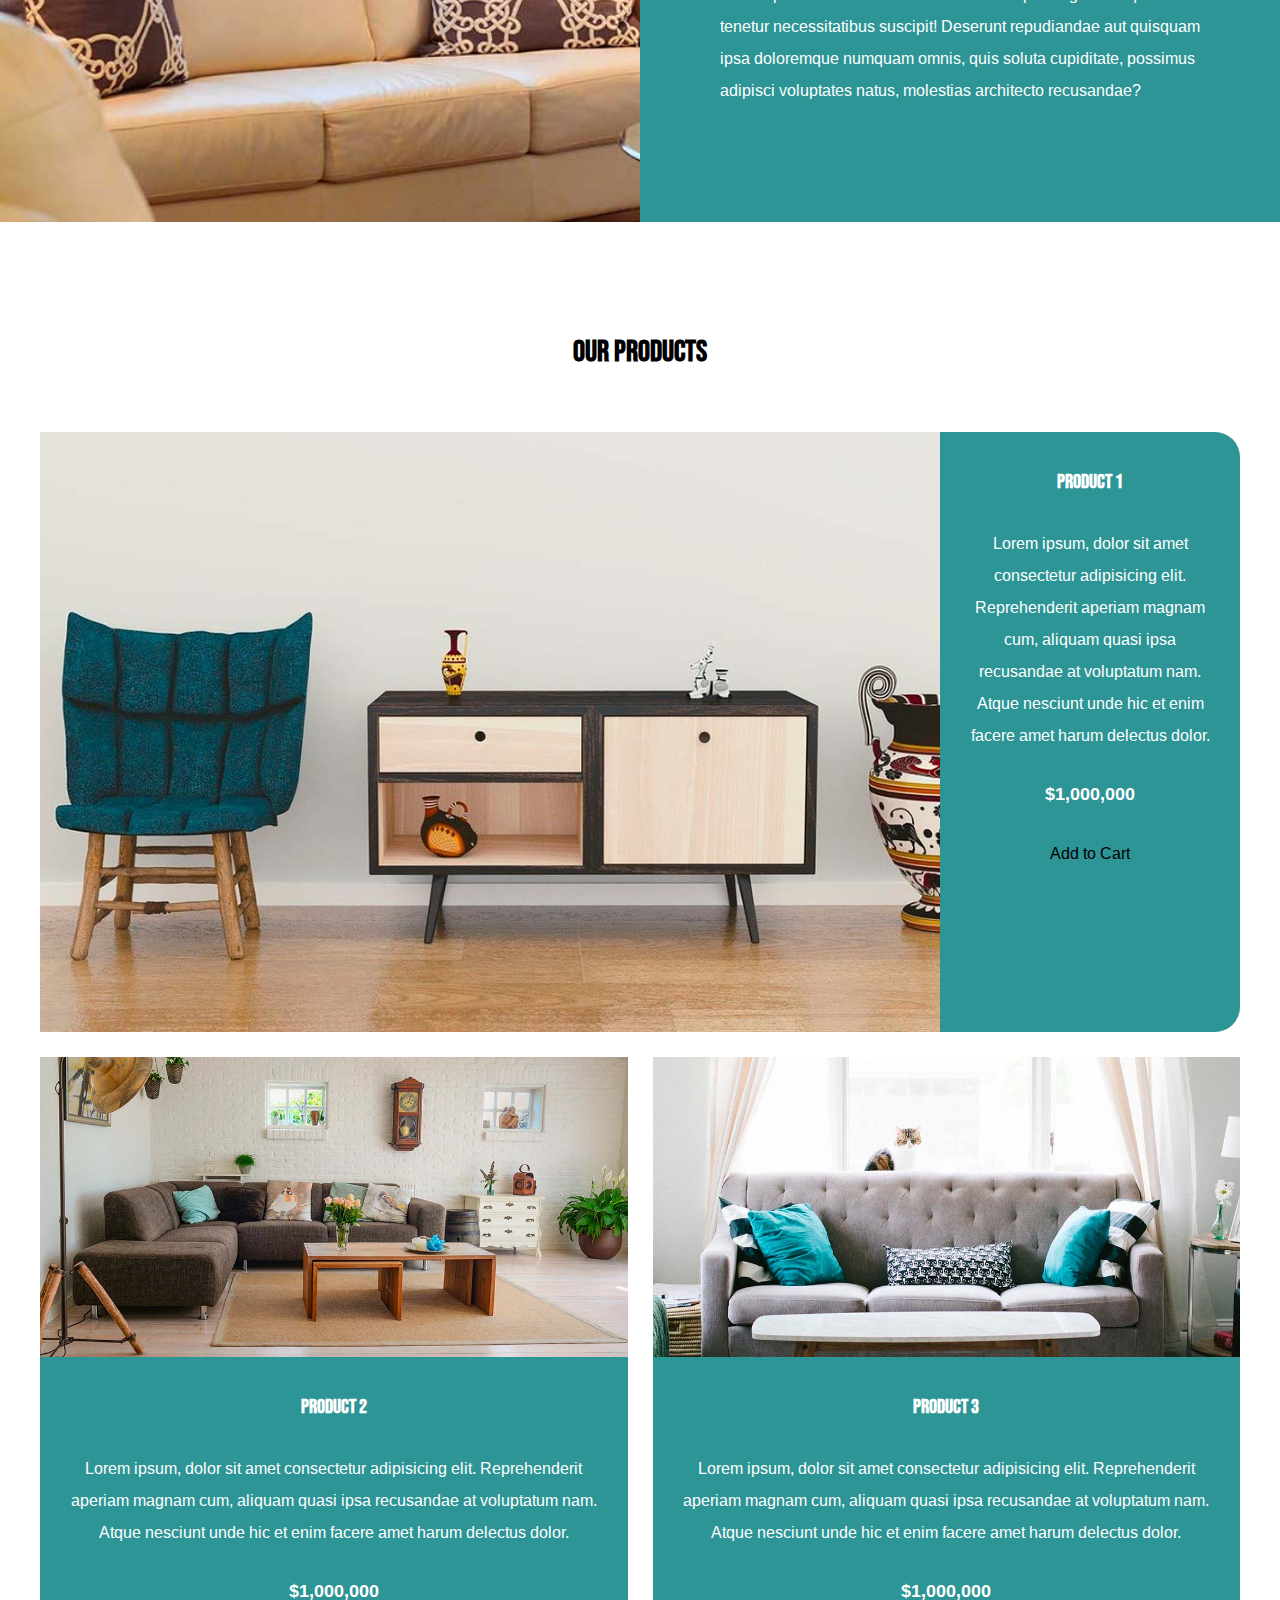
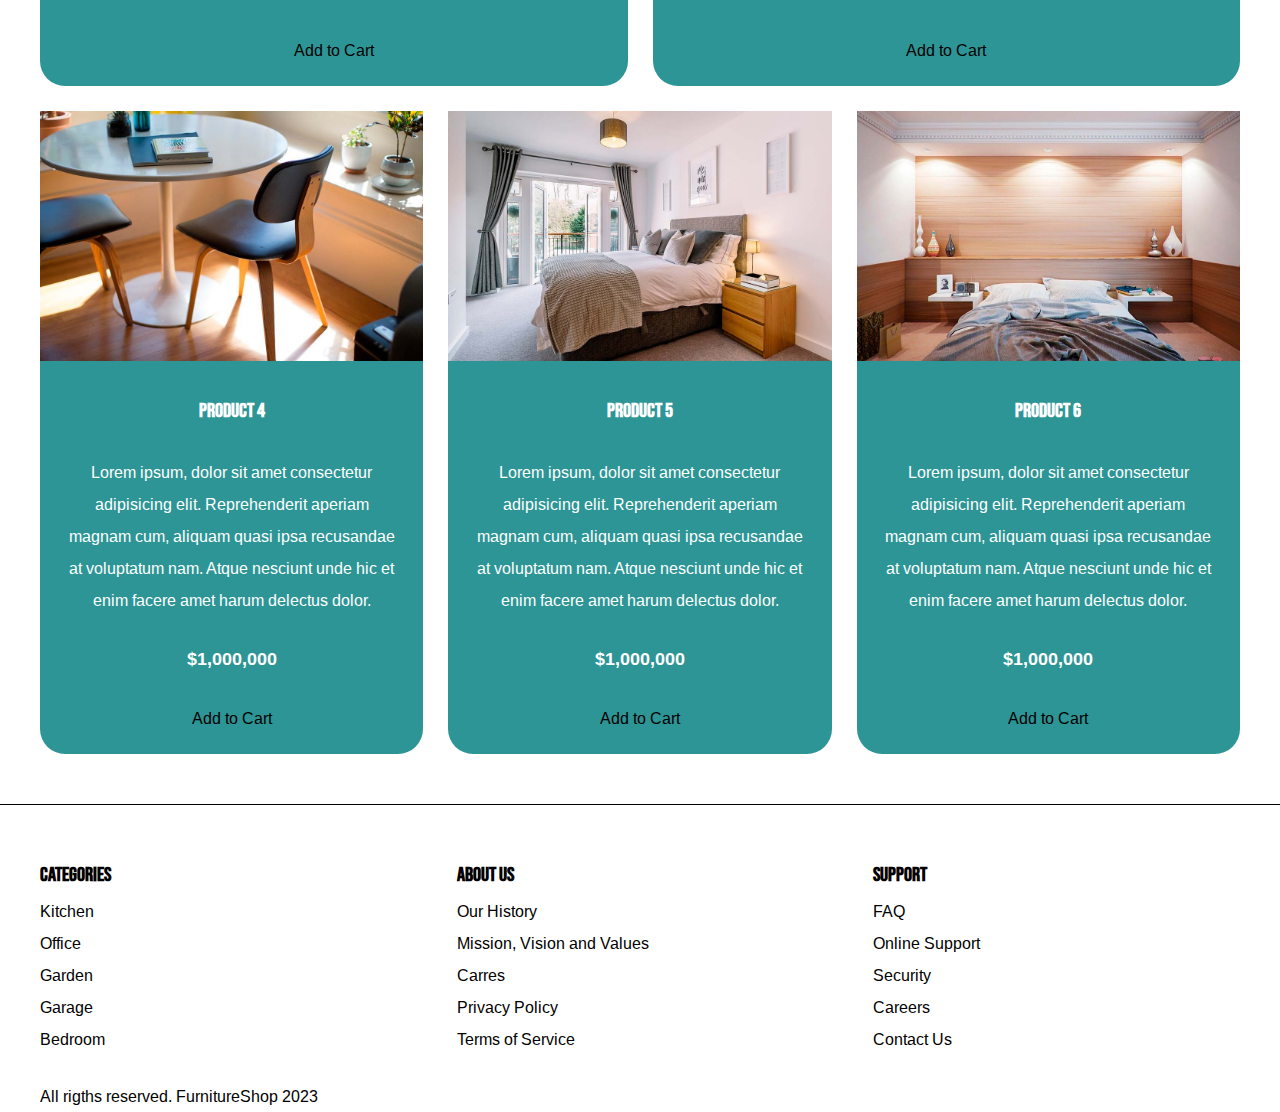
==== commit 6dd3edbb: "Footer completado" ====
--- a/Ecommerce/Views/index.html
+++ b/Ecommerce/Views/index.html
@@ -112,7 +112,8 @@
     </div>
   </main>
 
-  <footer>
+  <footer class="siteFooter">
+    <div class="footerGrid container">
       <div class="categoriesFooter">
         <h3>Categories</h3>
         <nav>
@@ -143,7 +144,8 @@
           <a href="#">Contact Us</a>
         </nav>
       </div>
-      <p>All rigths reserved. FurnitureShop 2023</p>
+    </div>
+    <p class="copyright container">All rigths reserved. FurnitureShop 2023</p>
   </footer>
 </body>
 </html>--- a/Ecommerce/Styles/styles.css
+++ b/Ecommerce/Styles/styles.css
@@ -285,3 +285,38 @@
 }
 
 /* FOOTER */
+.siteFooter {
+  border-top: 1px solid rgb(0, 0, 0);
+  margin-top: 5rem;
+  padding-top: 5rem;
+}
+
+.footerGrid {
+  display: grid;
+  grid-template-columns: repeat(3, 1fr);
+  column-gap: 5rem;
+}
+
+.footerGrid h3 {
+  margin-bottom: 0rem;
+}
+
+.footerGrid .categoriesFooter nav {
+  display: flex;
+  flex-direction: column;
+}
+
+.footerGrid .aboutUsFooter nav {
+  display: flex;
+  flex-direction: column;
+}
+
+.footerGrid .supportFooter nav {
+  display: flex;
+  flex-direction: column;
+}
+
+.copyright {
+  color: black;
+  padding-top: 2.5rem;
+}